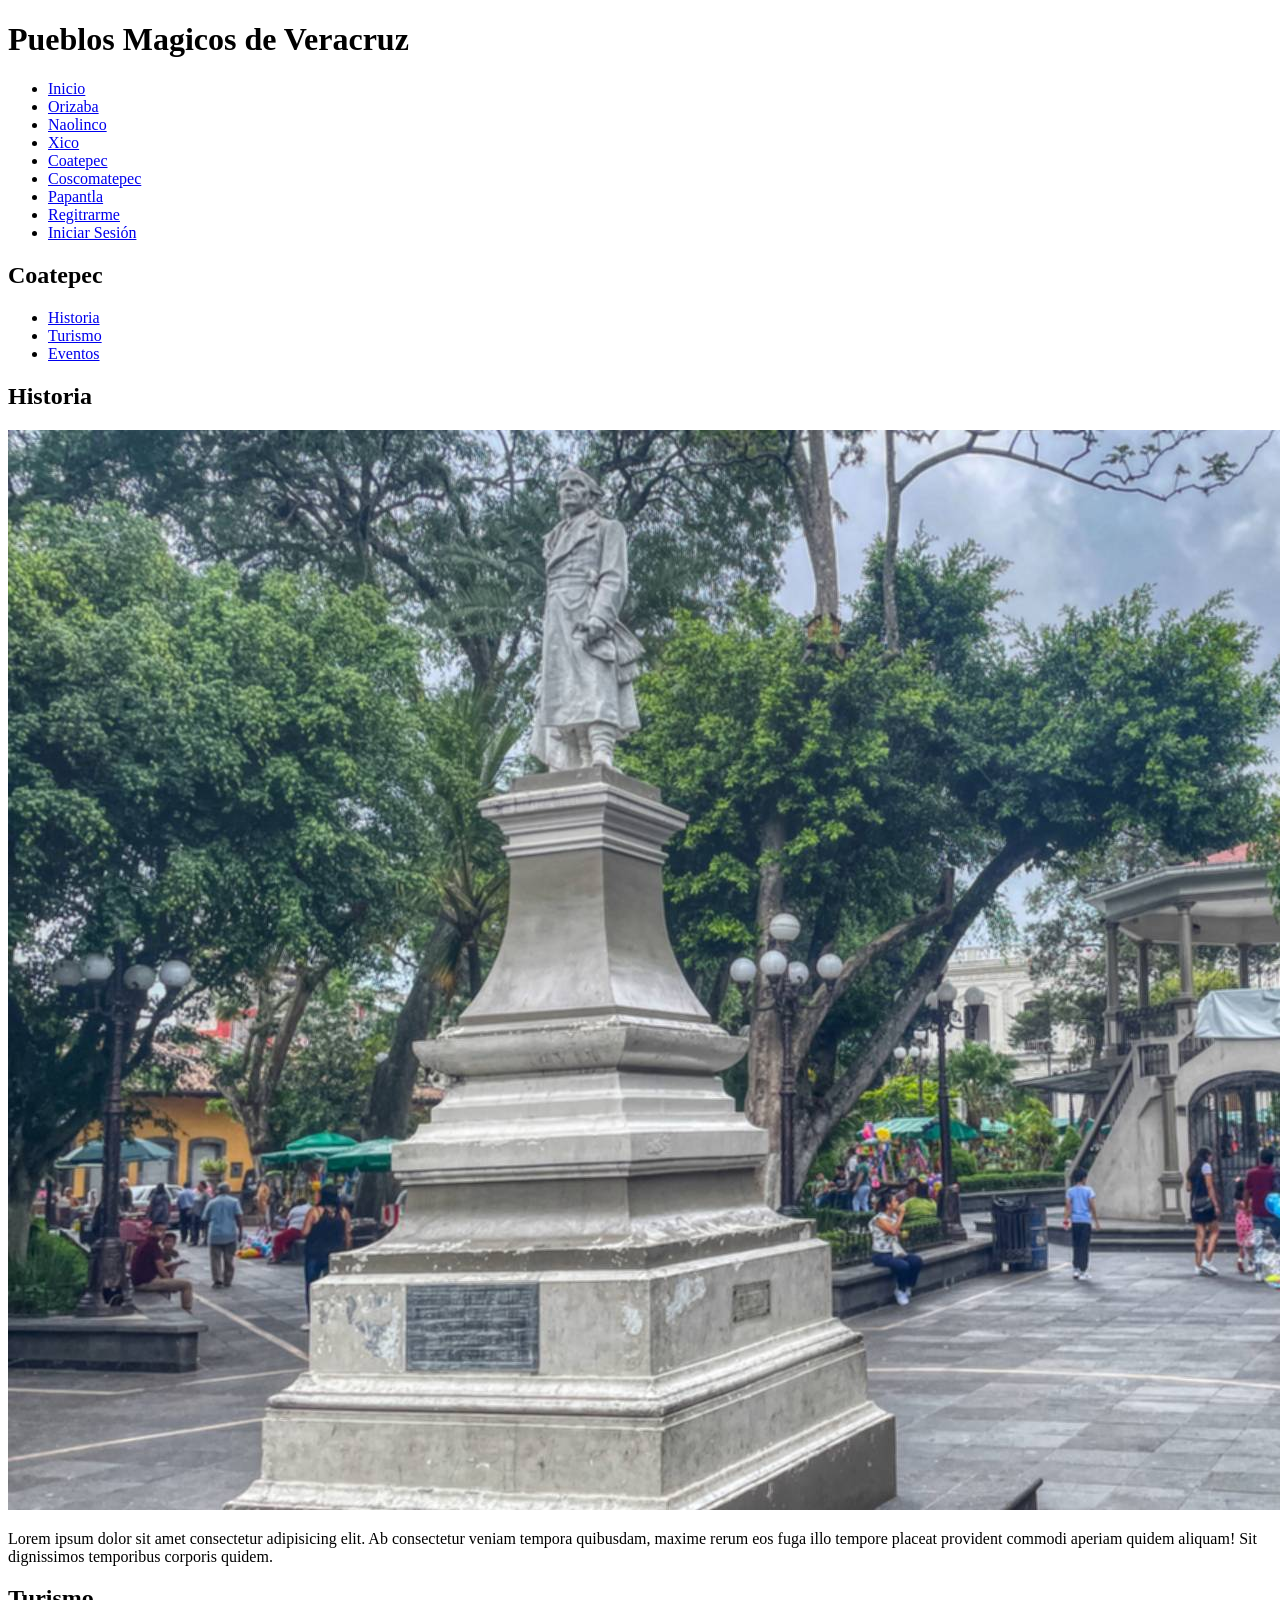
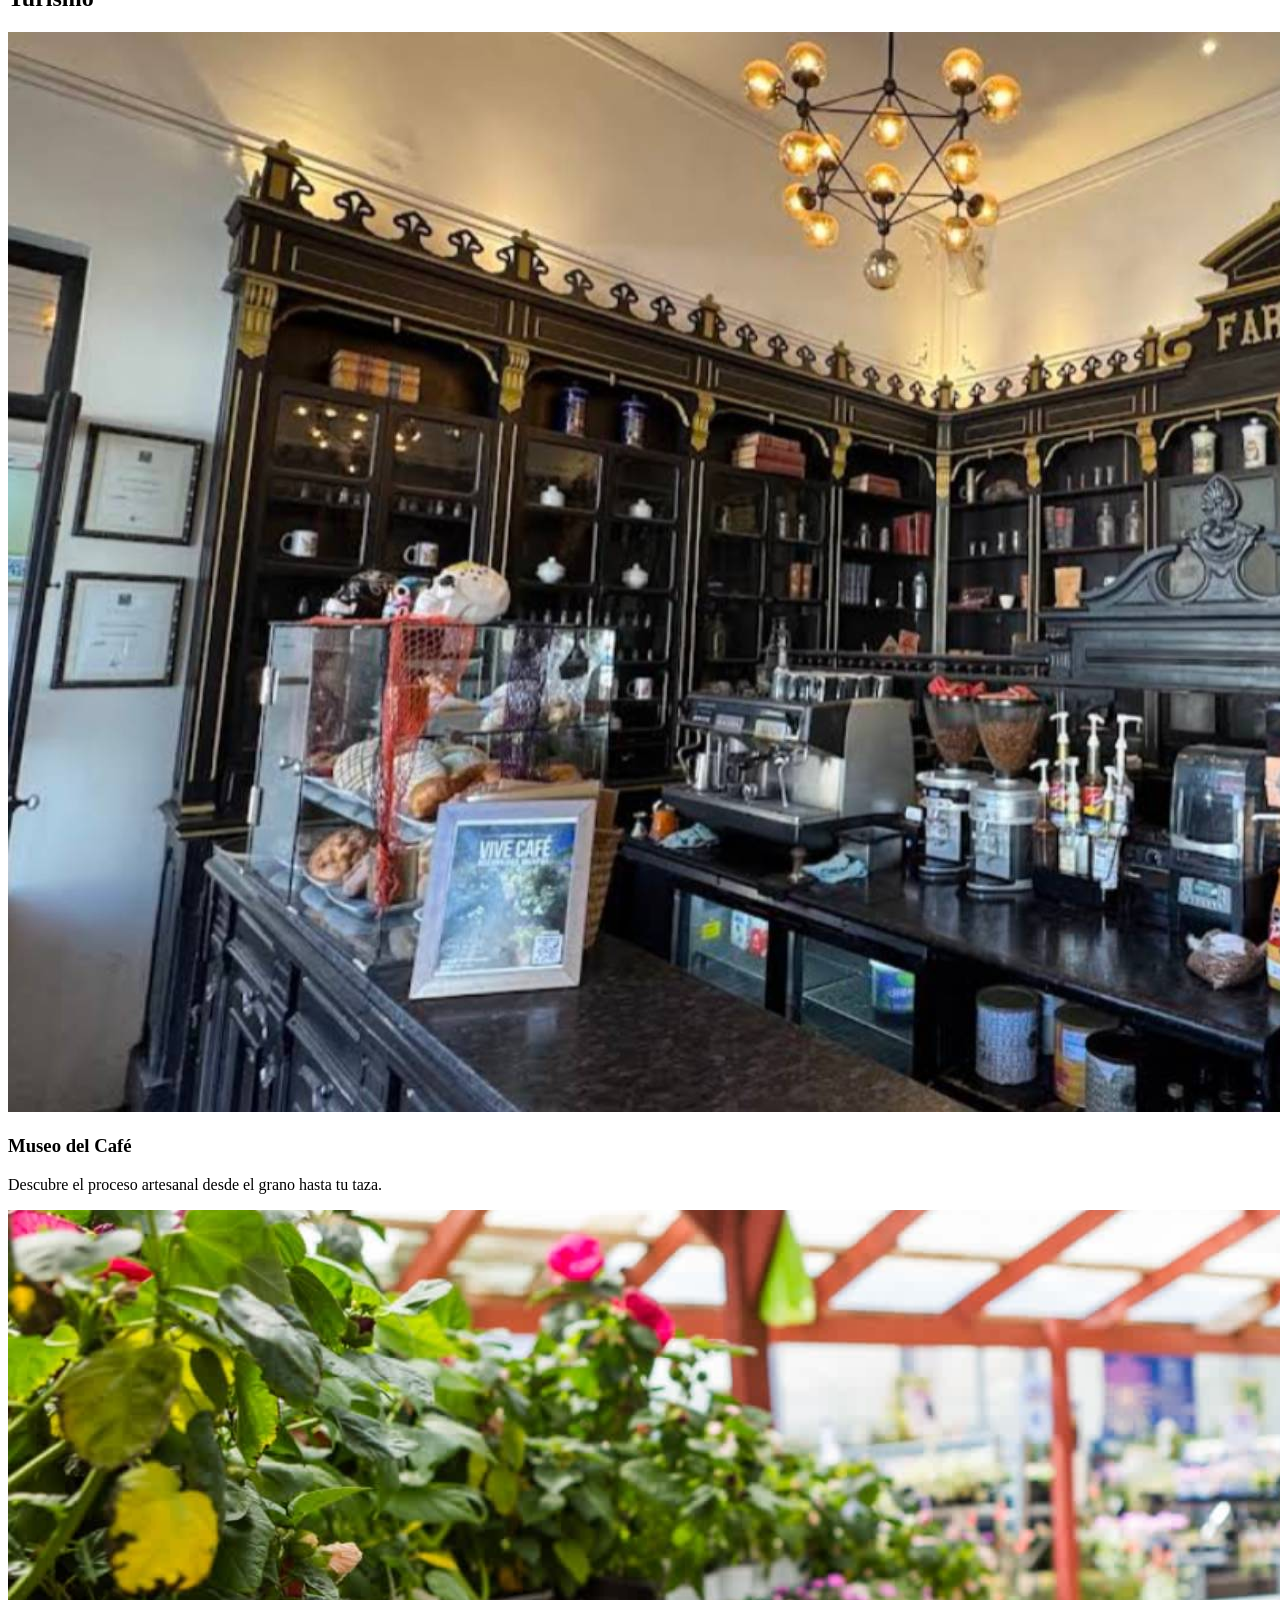
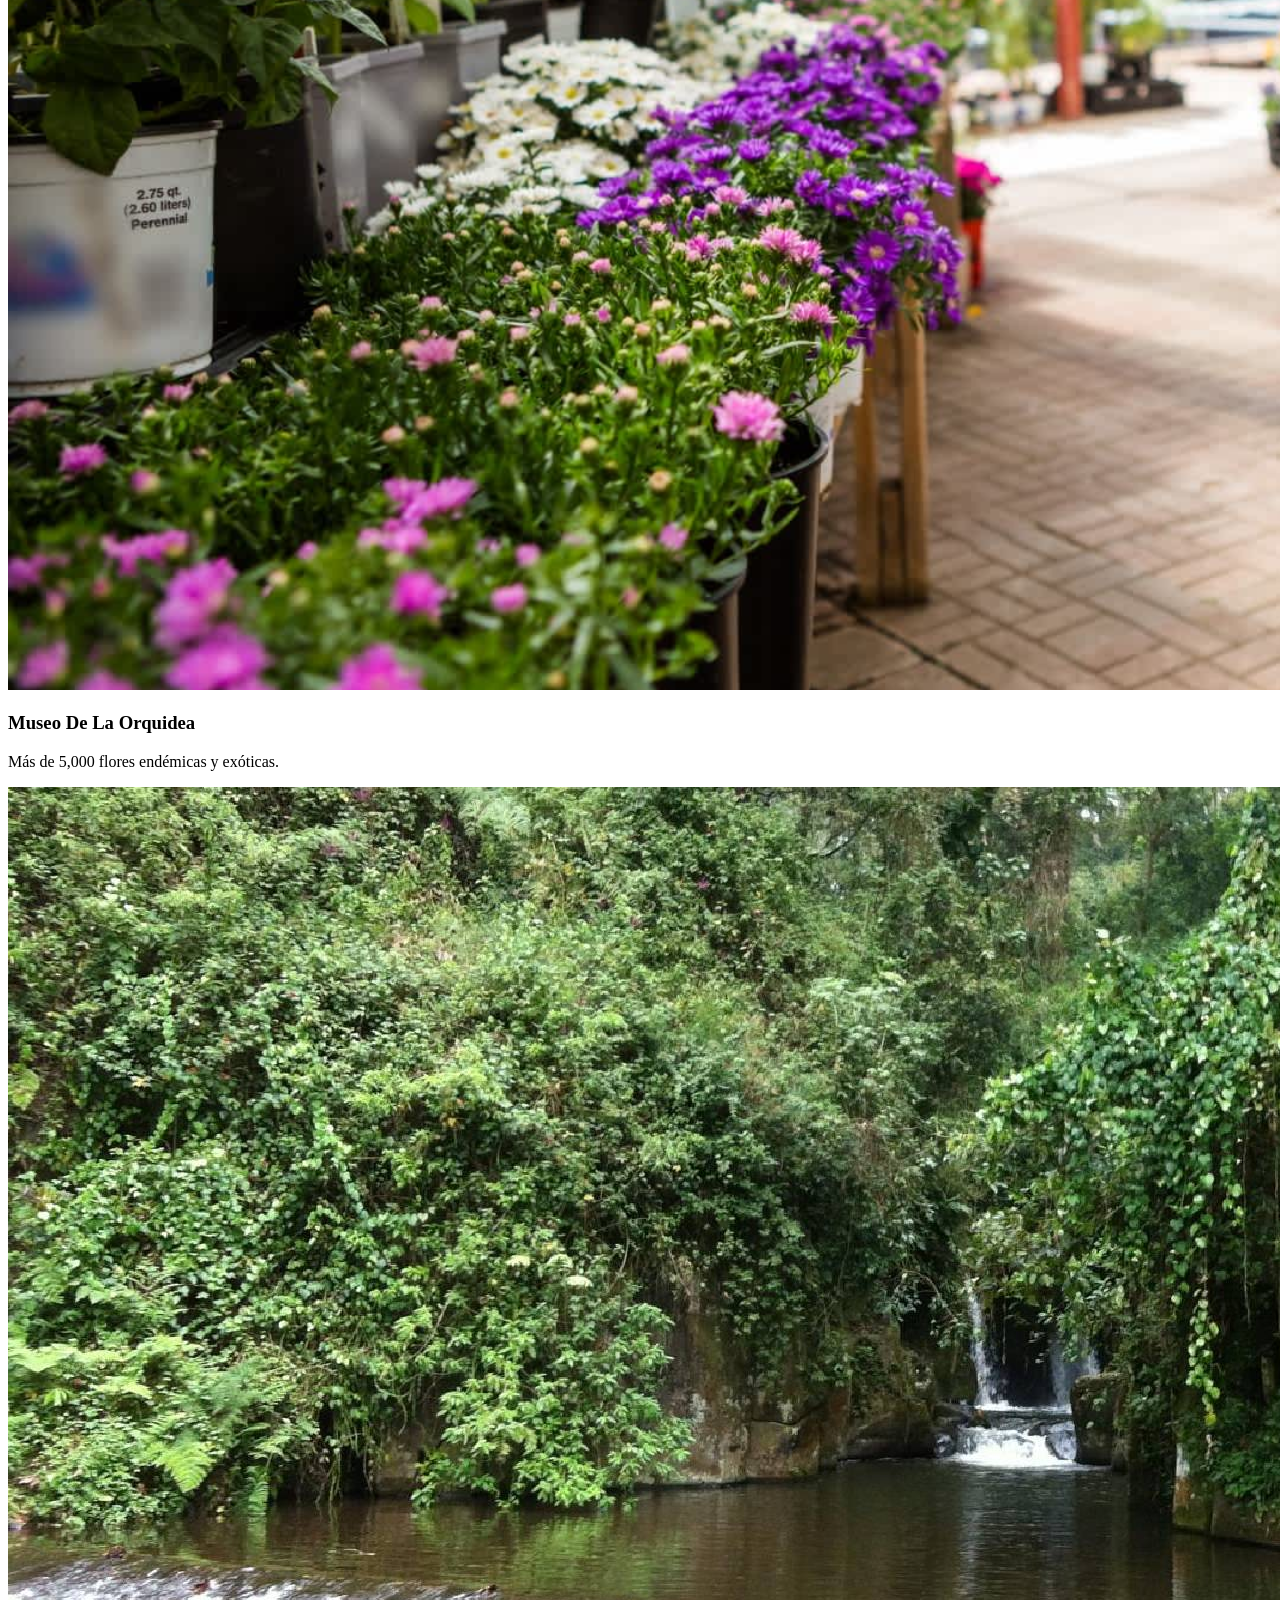
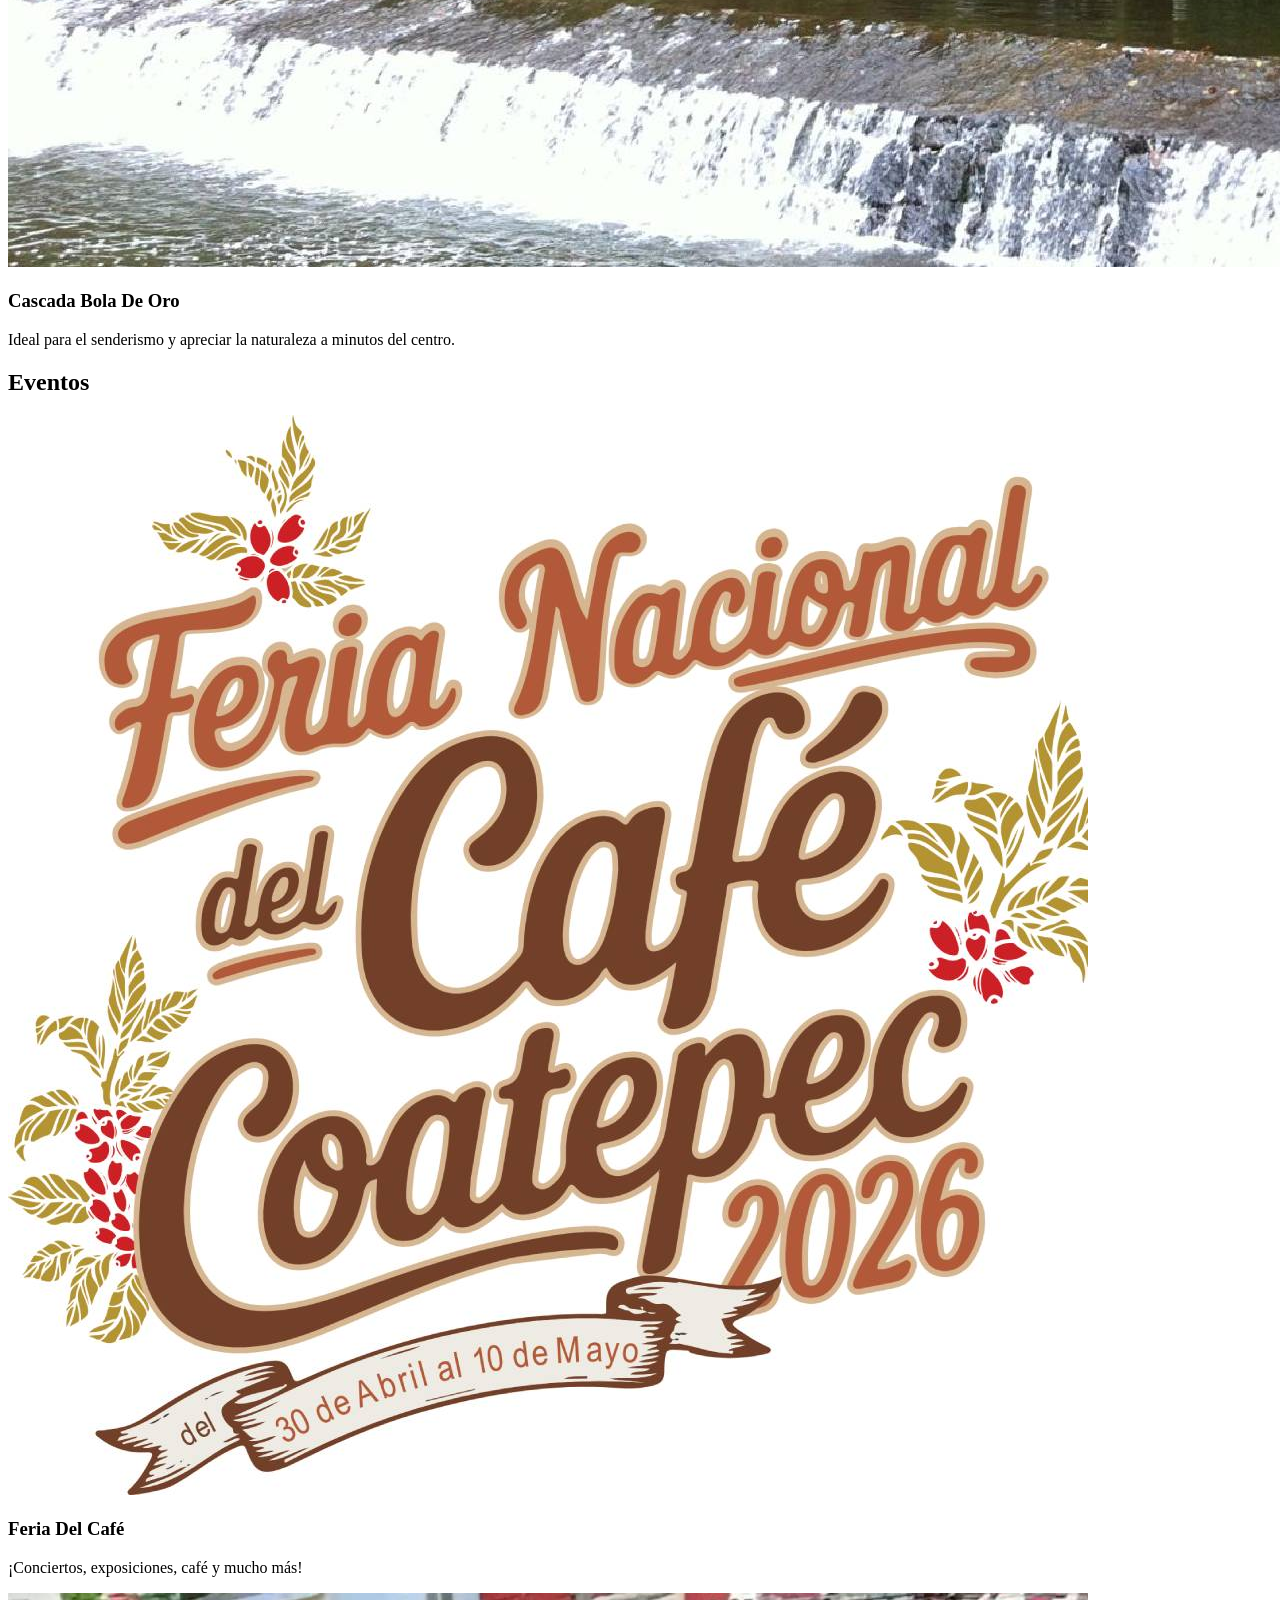
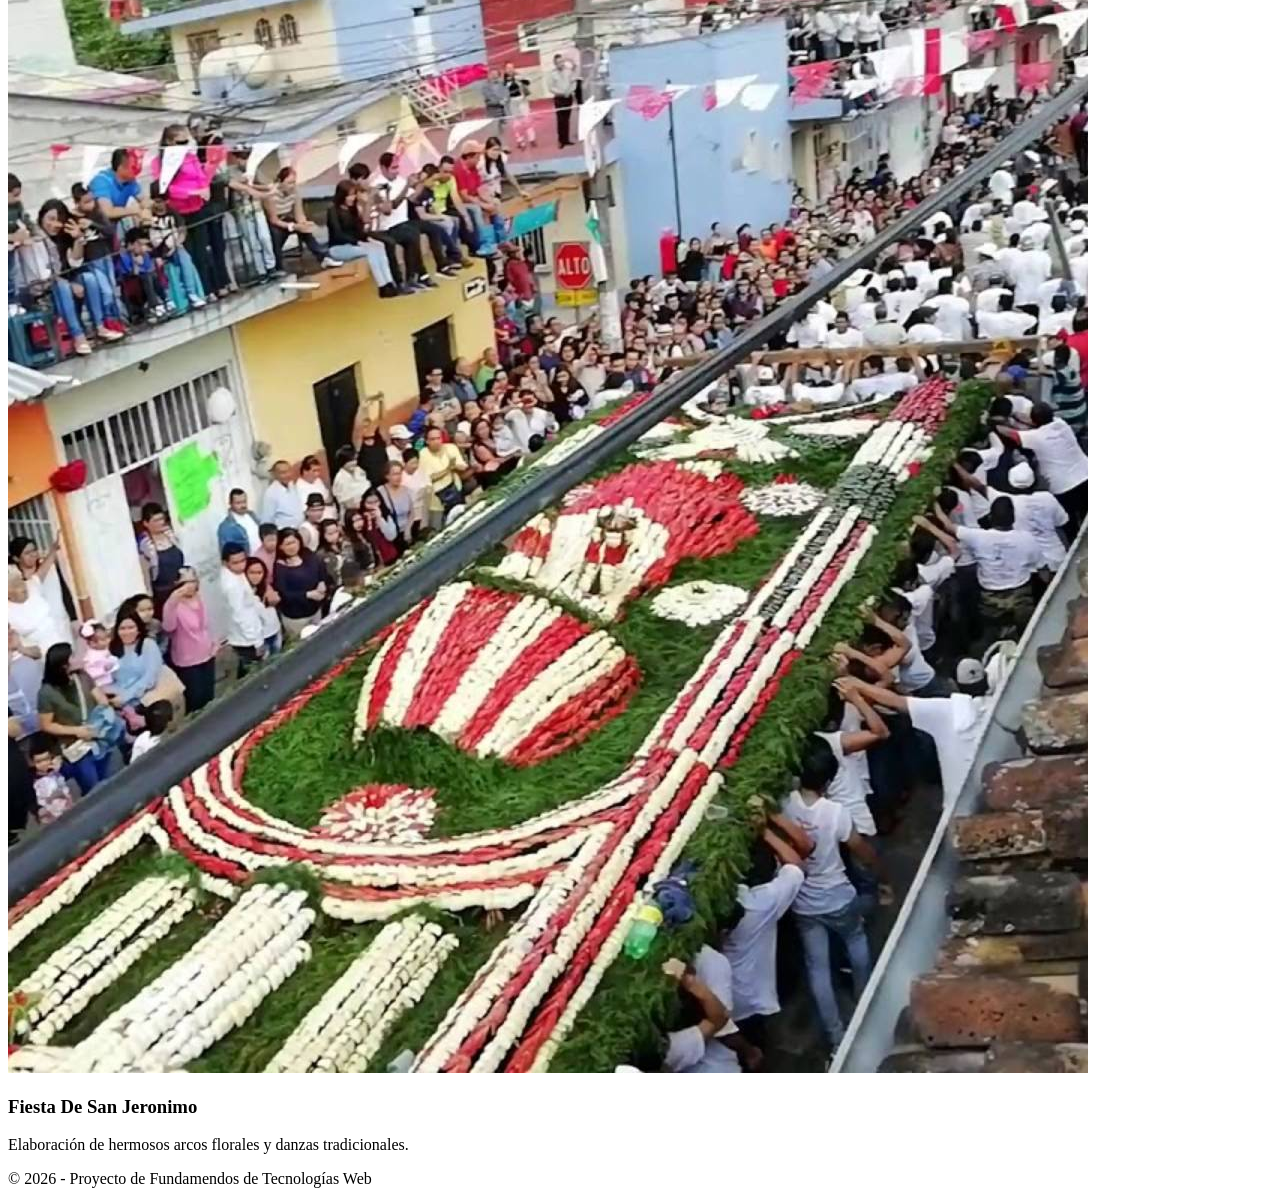
==== Coatepec.html @ 1b91922a "Se agrego una página login para que los usuarios regitrados puedan iniciar sesión, se agrego un hipe" ====
<!DOCTYPE html>
<html lang="es">

        <head>
            <meta charset="UTF-8">
            <meta name="viewport" content="width=device-width", initial-scale="1.0">
            <title>Coatepec - Pueblos Magicos de Veracruz</title>
        </head>

        <body>
            <header>
                <h1>Pueblos Magicos de Veracruz</h1>
            </header>

            <nav aria-label="Menú Principal">
                <ul>
                    <li><a href="index.html">Inicio</a></li>
                    <li><a href="Orizaba.html">Orizaba</a></li>
                    <li><a href="Naolinco.html">Naolinco</a></li>
                    <li><a href="Xico.html">Xico</a></li>
                    <li><a href="Coatepec.html">Coatepec</a></li>
                    <li><a href="Coscomatepec.html">Coscomatepec</a></li>
                    <li><a href="Papantla.html">Papantla</a></li>
                    <li><a href="registro.html">Regitrarme</a></li>
                    <li><a href="login.html">Iniciar Sesión</a></li>
                </ul>
            </nav>

            <main>
                <section id="hero-pueblo">
                    <h2>Coatepec</h2>
                </section>

                <nav aria-label="Navegacion interna del pueblo">
                    <ul>
                        <li><a href="#historia">Historia</a></li>
                        <li><a href="#turismo">Turismo</a></li>
                        <li><a href="#eventos">Eventos</a></li>
                    </ul>
                </nav>

                <section id="historia">
                    <h2>Historia</h2>
                    <div>
                        <img src="img/Coatepec/Historia-Coatepec.jpg" alt="Monumento Coatepec">
                        <p>Lorem ipsum dolor sit amet consectetur adipisicing elit. Ab consectetur veniam tempora quibusdam, maxime rerum eos fuga illo tempore placeat provident commodi aperiam quidem aliquam! Sit dignissimos temporibus corporis quidem.</p>
                    </div>
                </section>

                <section id="turismo">
                    <h2>Turismo</h2>

                    <div class="contenedor-gird">

                        <article class="tarjeta-interactiva">
                            <img src="img/Coatepec/Turismo-MuseoDelCafe-Coatepec.jpg" alt="Museo Del Cafe, Coatepec">
                            <div class="texto-oculto">
                                <h3>Museo del Café</h3>
                                <p>Descubre el proceso artesanal desde el grano hasta tu taza.</p>
                            </div>
                        </article>

                        <article class="tarjeta-interactiva">
                            <img src="img/Coatepec/Turismo-Vivero-Coatepec.png" alt="Invernadero De Orquideas, Coatepec">
                            <div class="texto-oculto">
                                <h3>Museo De La Orquidea</h3>
                                <p>Más de 5,000 flores endémicas y exóticas.</p>
                            </div>
                        </article>

                        <article class="tarjeta-interactiva">
                            <img src="img/Coatepec/Turismo-Cascada-Coatepec.jpg" alt="Cascada Bola De Oro, Coatepec">
                            <div class="texto-oculto">
                                <h3>Cascada Bola De Oro</h3>
                                <p>Ideal para el senderismo y apreciar la naturaleza a minutos del centro.</p>
                            </div>
                        </article>

                    </div>
                </section>

                <section id="eventos">
                    <h2>Eventos</h2>
                    <div class="contenedor-gird">

                        <article class="tarjeta-interactiva">
                            <img src="img/Coatepec/Eventos-FeriaDelCafe-Ecatepec.jpg" alt="Logo De La Feria del Café 2026">
                            <div class="texto-oculto">
                                <h3>Feria Del Café</h3>
                                <p>¡Conciertos, exposiciones, café y mucho más!</p>
                            </div>
                        </article>

                        <article class="tarjeta-interactiva">
                            <img src="img/Coatepec/Eventos-SanJeronimo-Coatepec.jpg" alt="Arcos Florales En La Iglesia De San Jeronimo">
                            <div class="texto-oculto">
                                <h3>Fiesta De San Jeronimo</h3>
                                <p>Elaboración de hermosos arcos florales y danzas tradicionales.</p>
                            </div>
                        </article>

                    </div>
                </section>
                
            </main>

            <footer>
                <p>&copy; 2026 - Proyecto de Fundamendos de Tecnologías Web</p>
            </footer>
        </body>
</html>
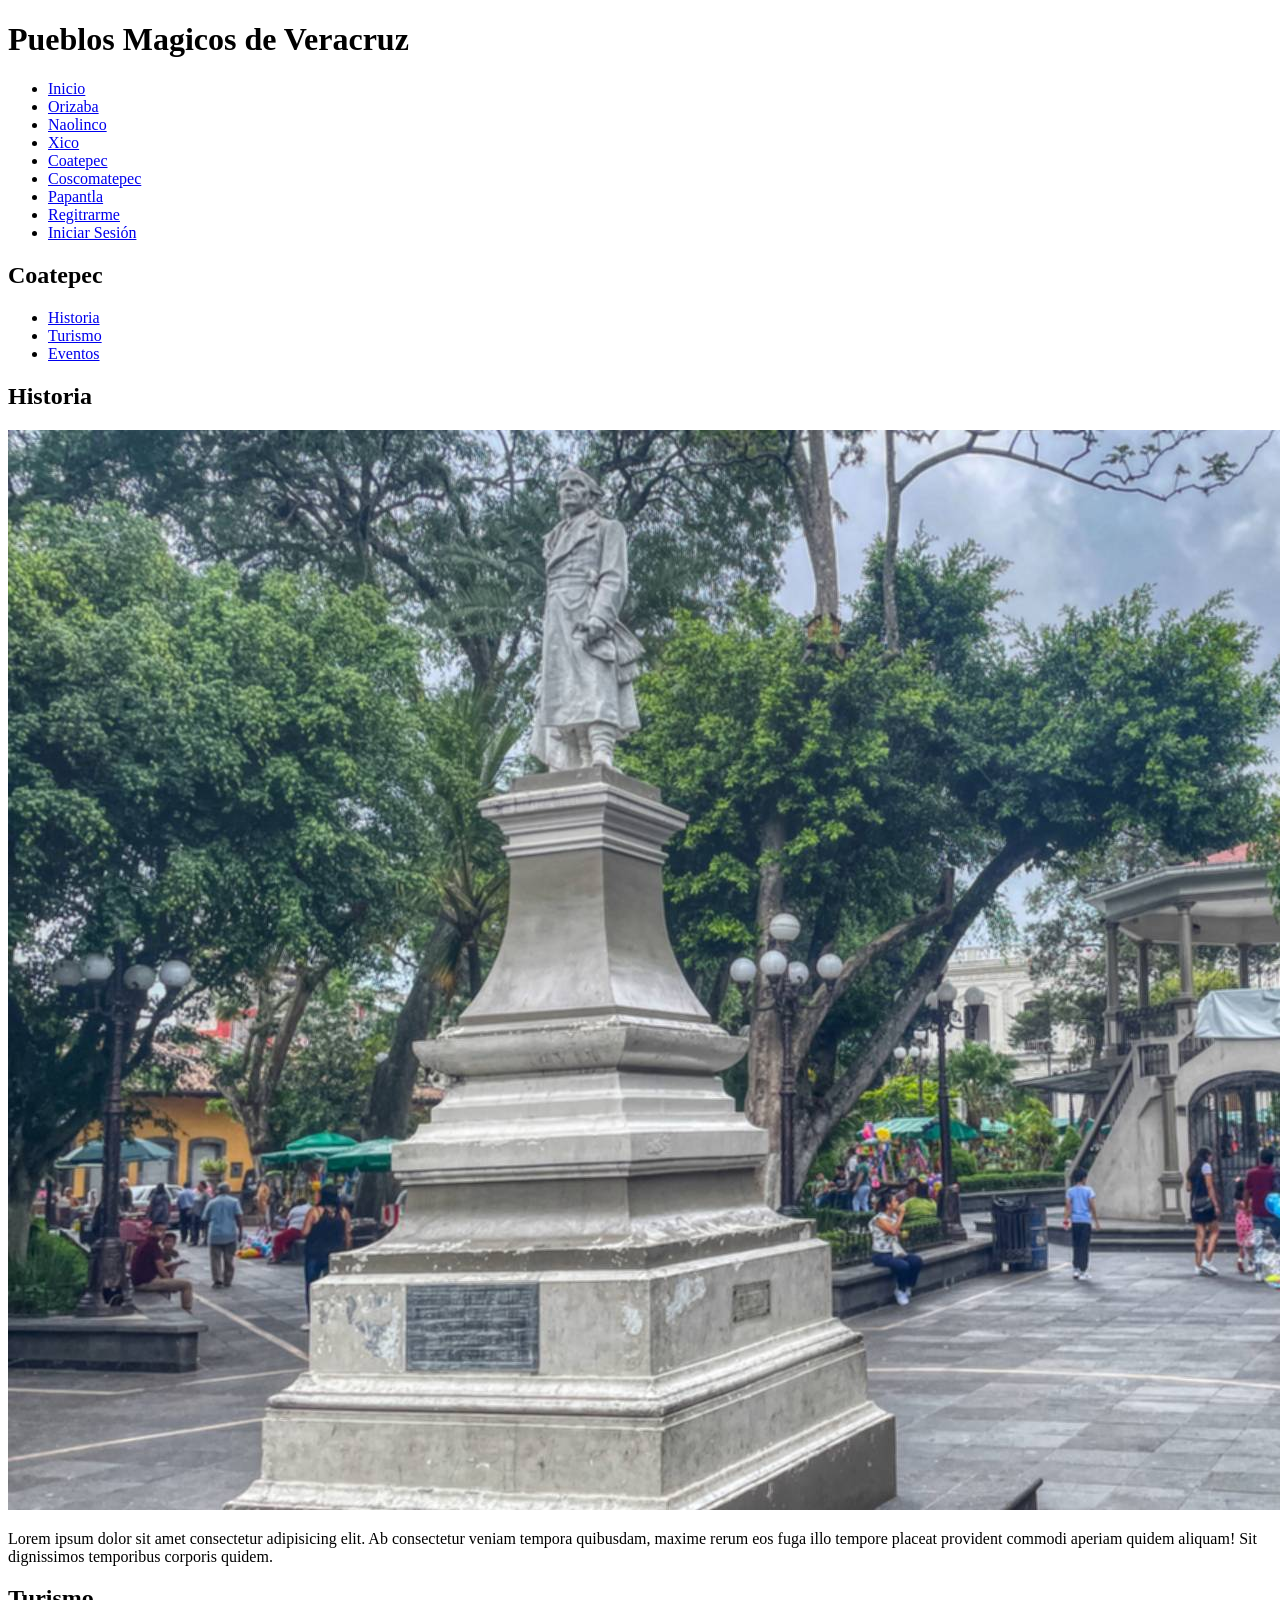
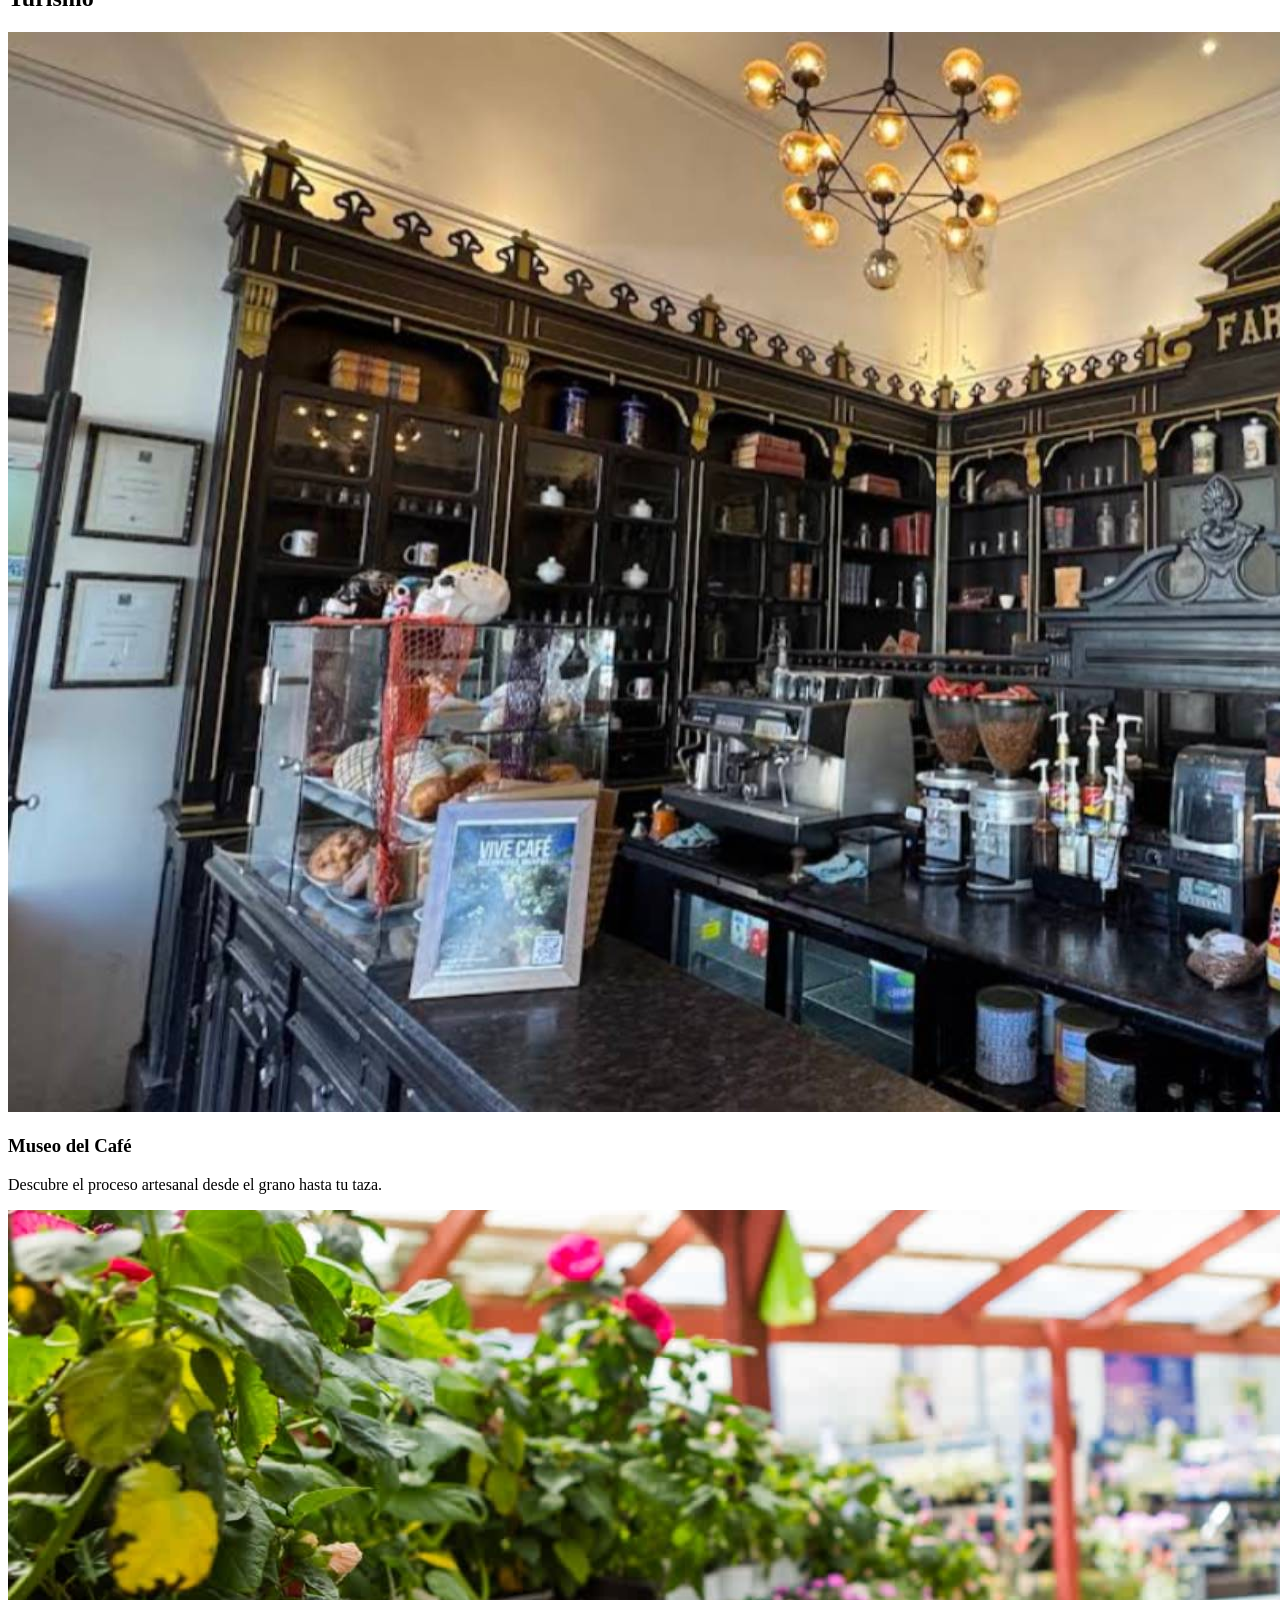
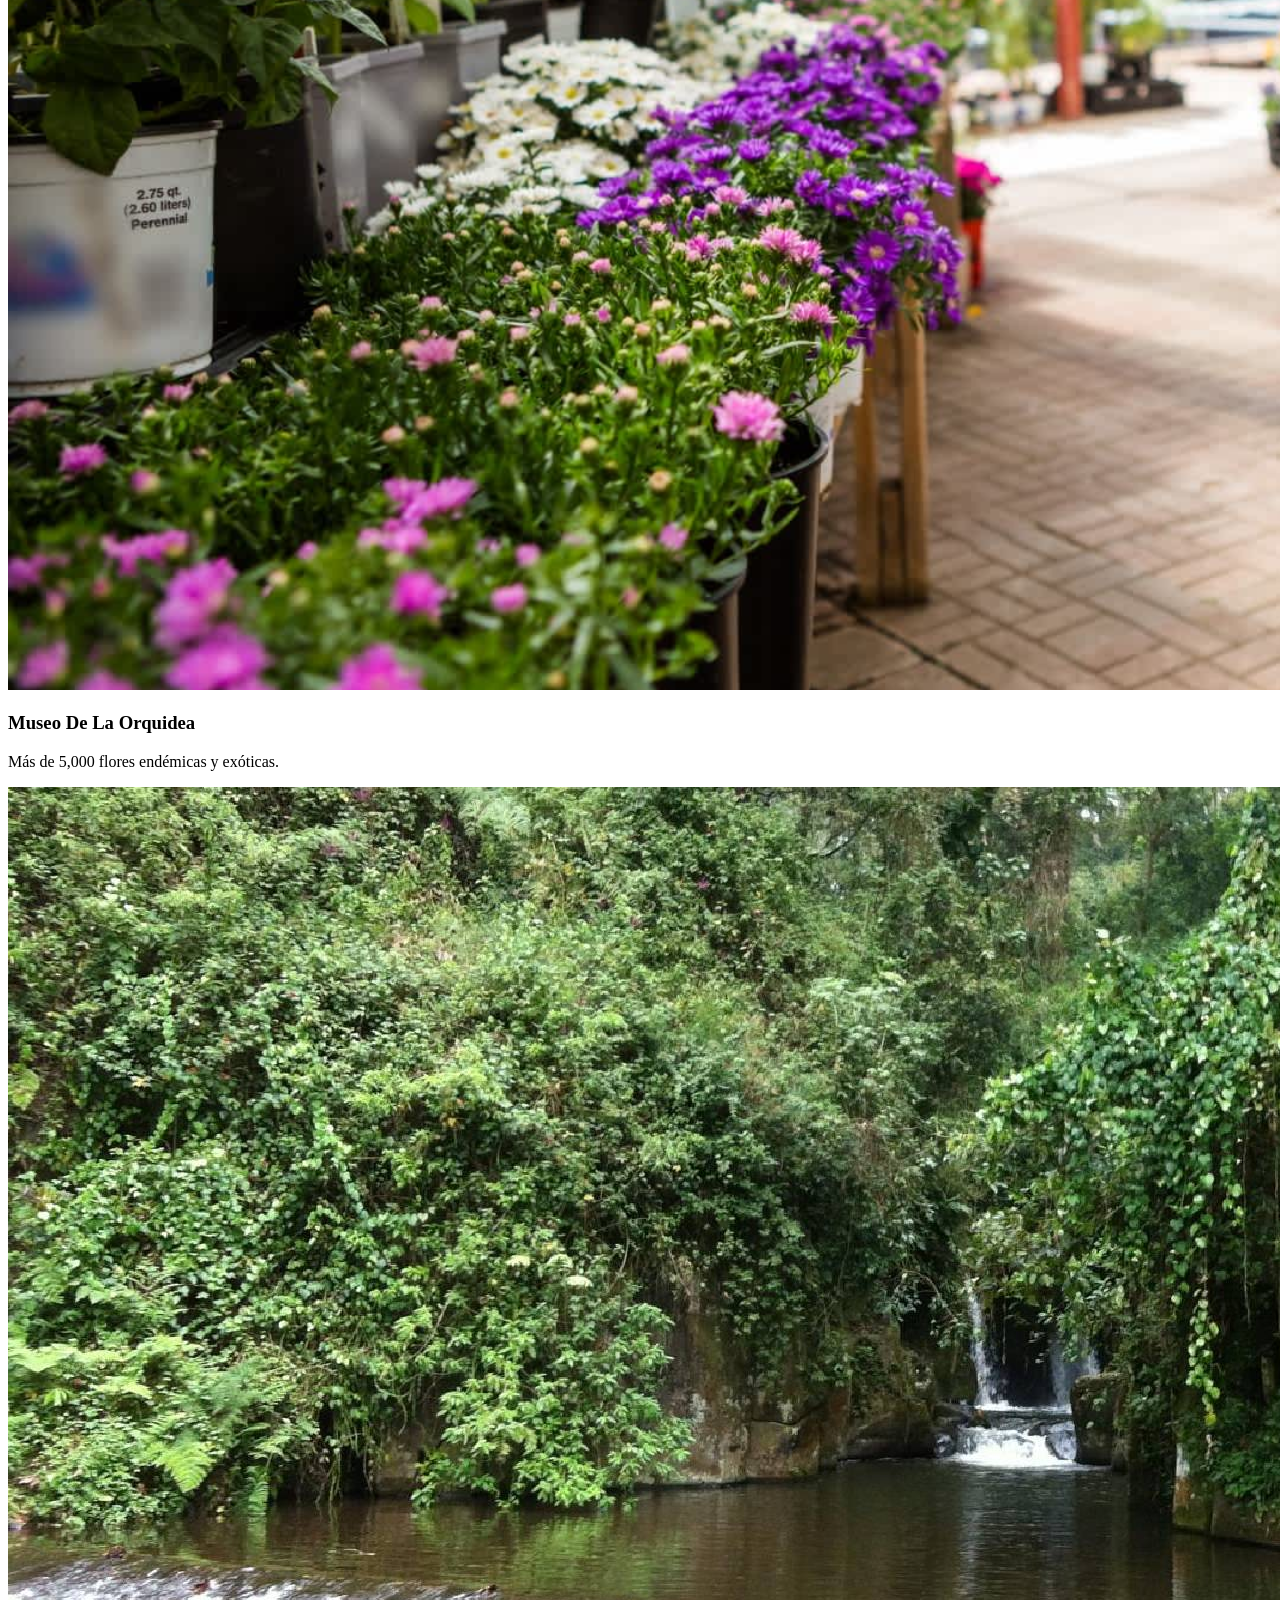
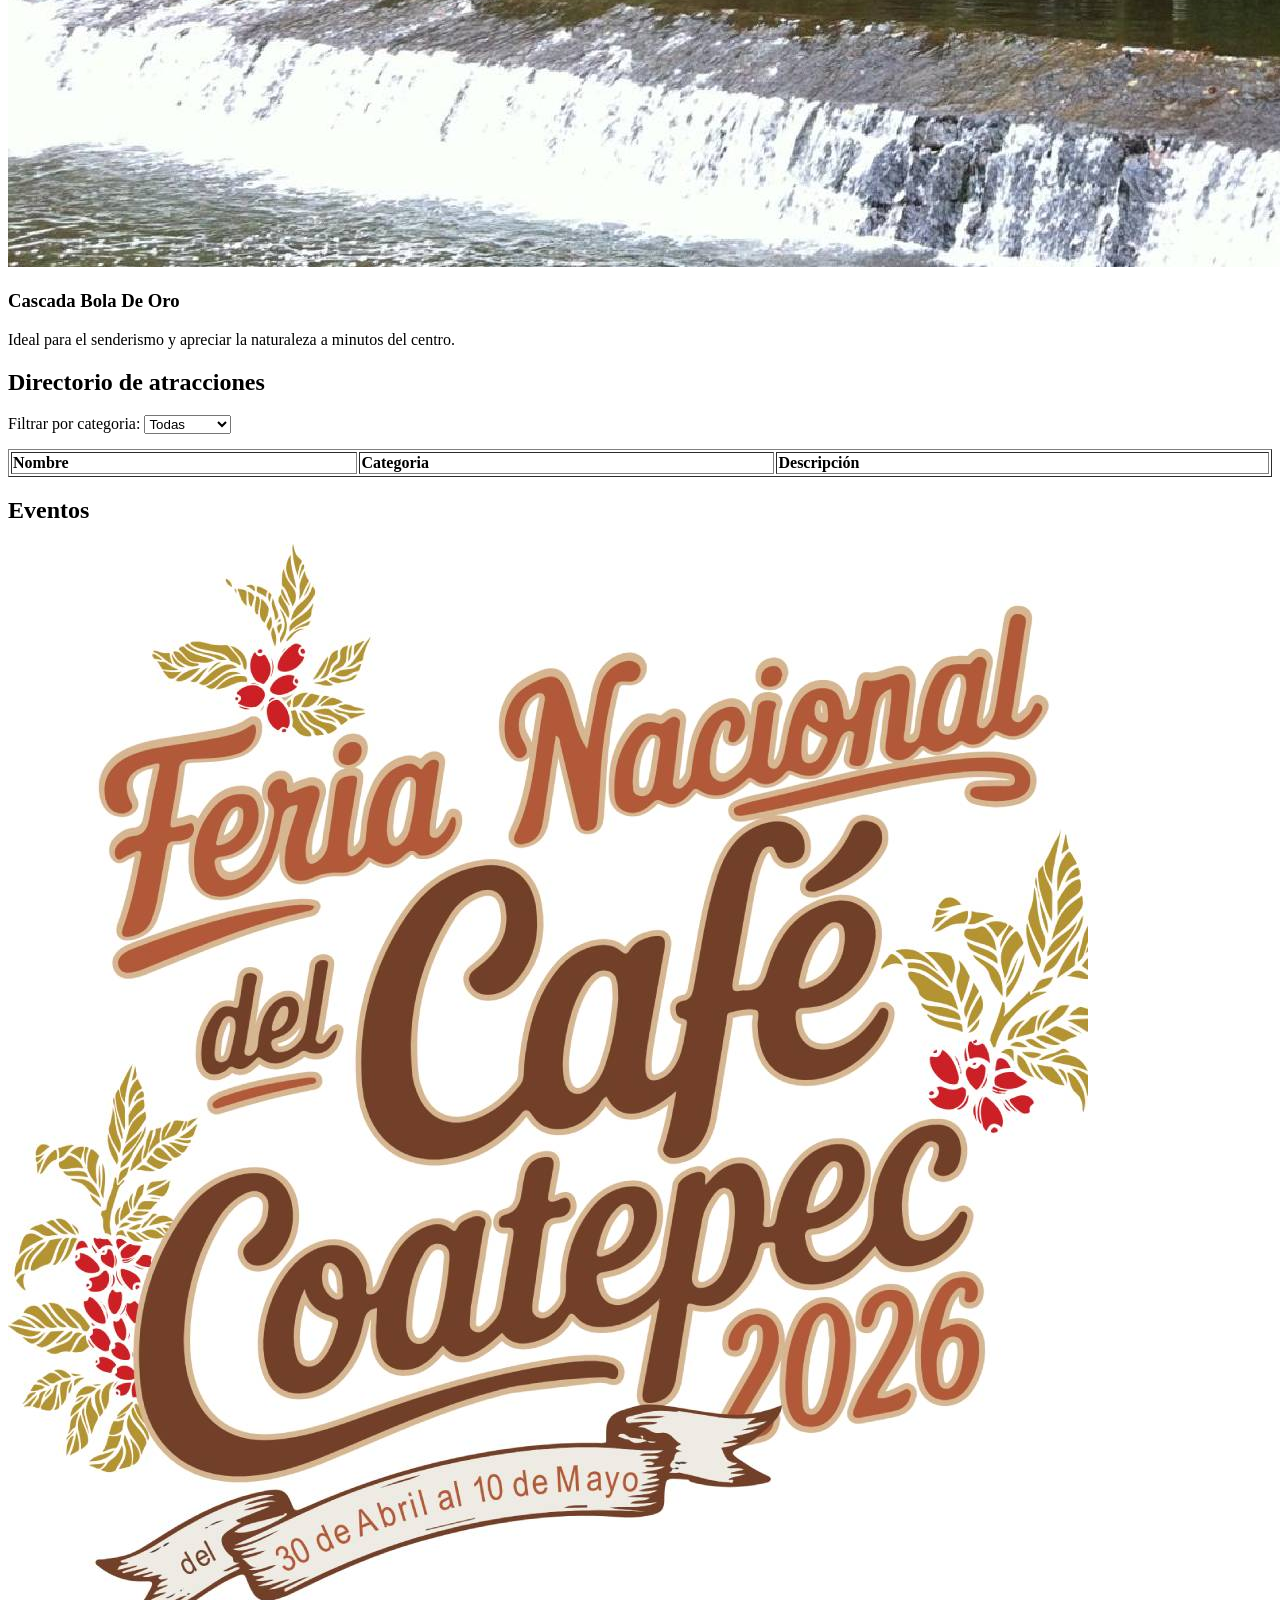
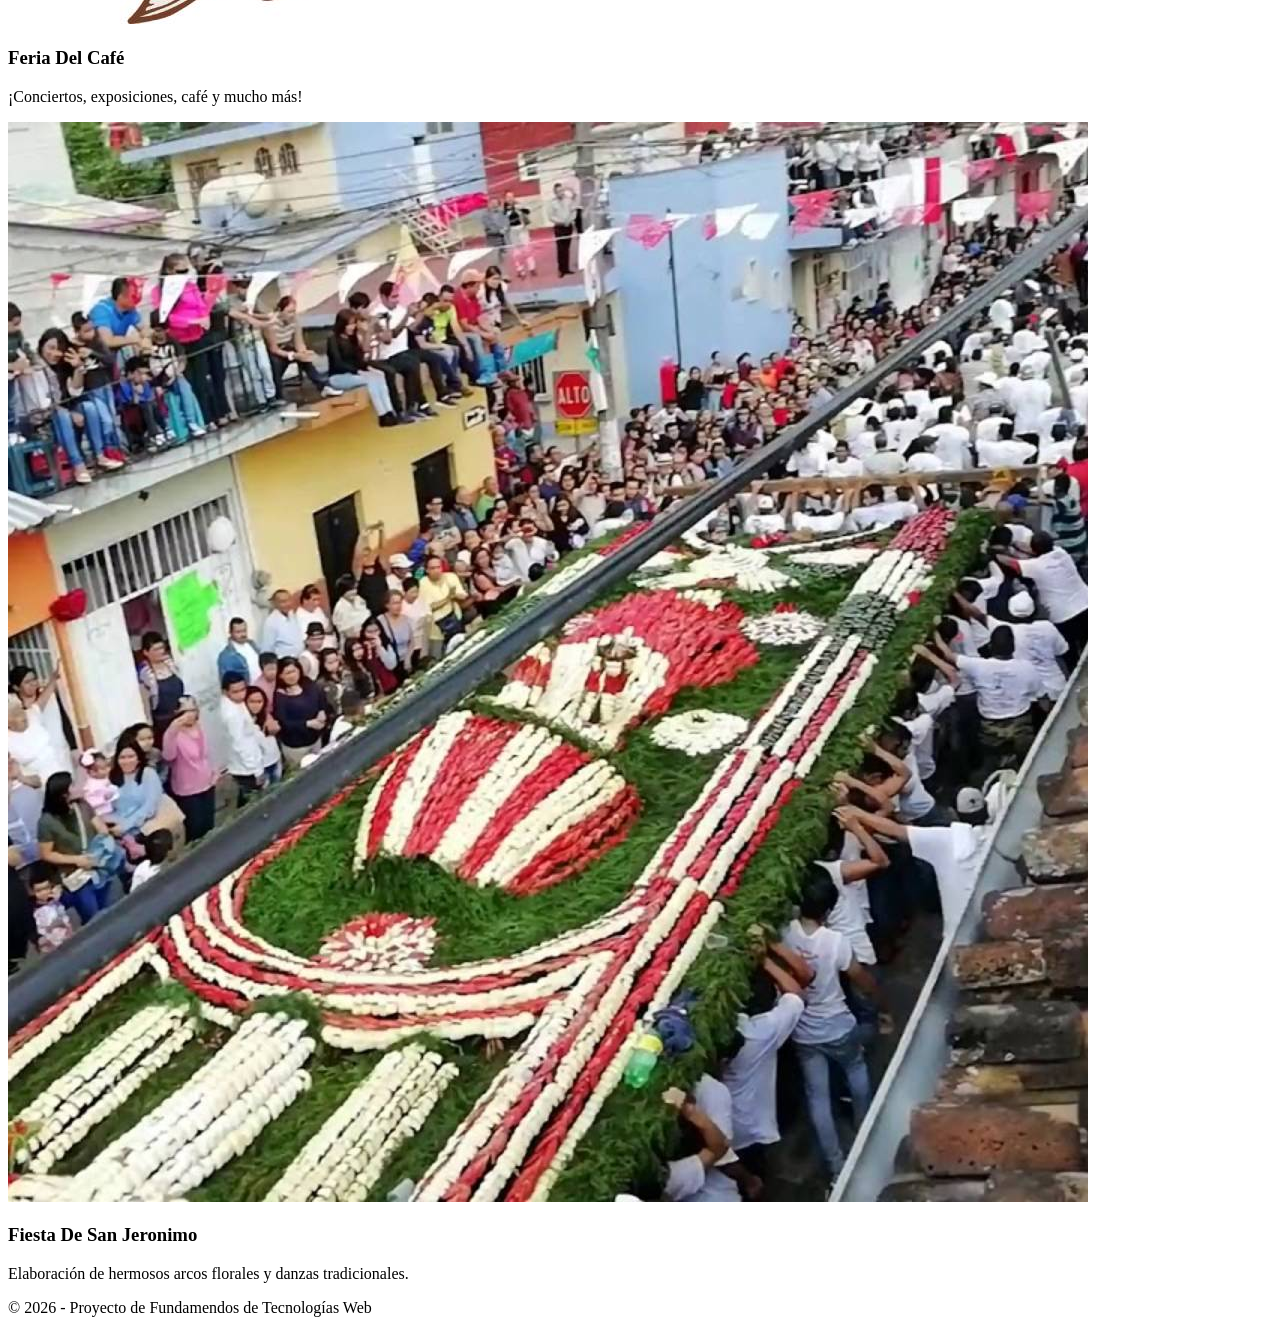
==== commit c9e2627f: "se agregó un directorio y un js para el filtrado de los pueblos" ====
--- a/Coatepec.html
+++ b/Coatepec.html
@@ -79,6 +79,31 @@
                     </div>
                 </section>
 
+                <section id="directorio">
+                    <h2>Directorio de atracciones</h2>
+
+                    <div style="margin-bottom: 15px;">
+                        <label for="filtro-categoria">Filtrar por categoria:</label>
+                        <select id="filtro-categoria">
+                            <option value="Todas">Todas</option>
+                            <option value="Cultural">Cultural</option>
+                            <option value="Naturaleza">Naturaleza</option>
+                        </select>
+                    </div>
+
+                    <table id="tabla-directorio" border="1" style="width: 100%; text-align: left;">
+                        <thead>
+                            <tr>
+                                <th>Nombre</th>
+                                <th>Categoria</th>
+                                <th>Descripción</th>
+                            </tr>
+                        </thead>
+                        <tbody>
+                        </tbody>
+                    </table>
+                </section>
+
                 <section id="eventos">
                     <h2>Eventos</h2>
                     <div class="contenedor-gird">
@@ -107,5 +132,7 @@
             <footer>
                 <p>&copy; 2026 - Proyecto de Fundamendos de Tecnologías Web</p>
             </footer>
+
+            <script src="js/app.js"></script>
         </body>
 </html>
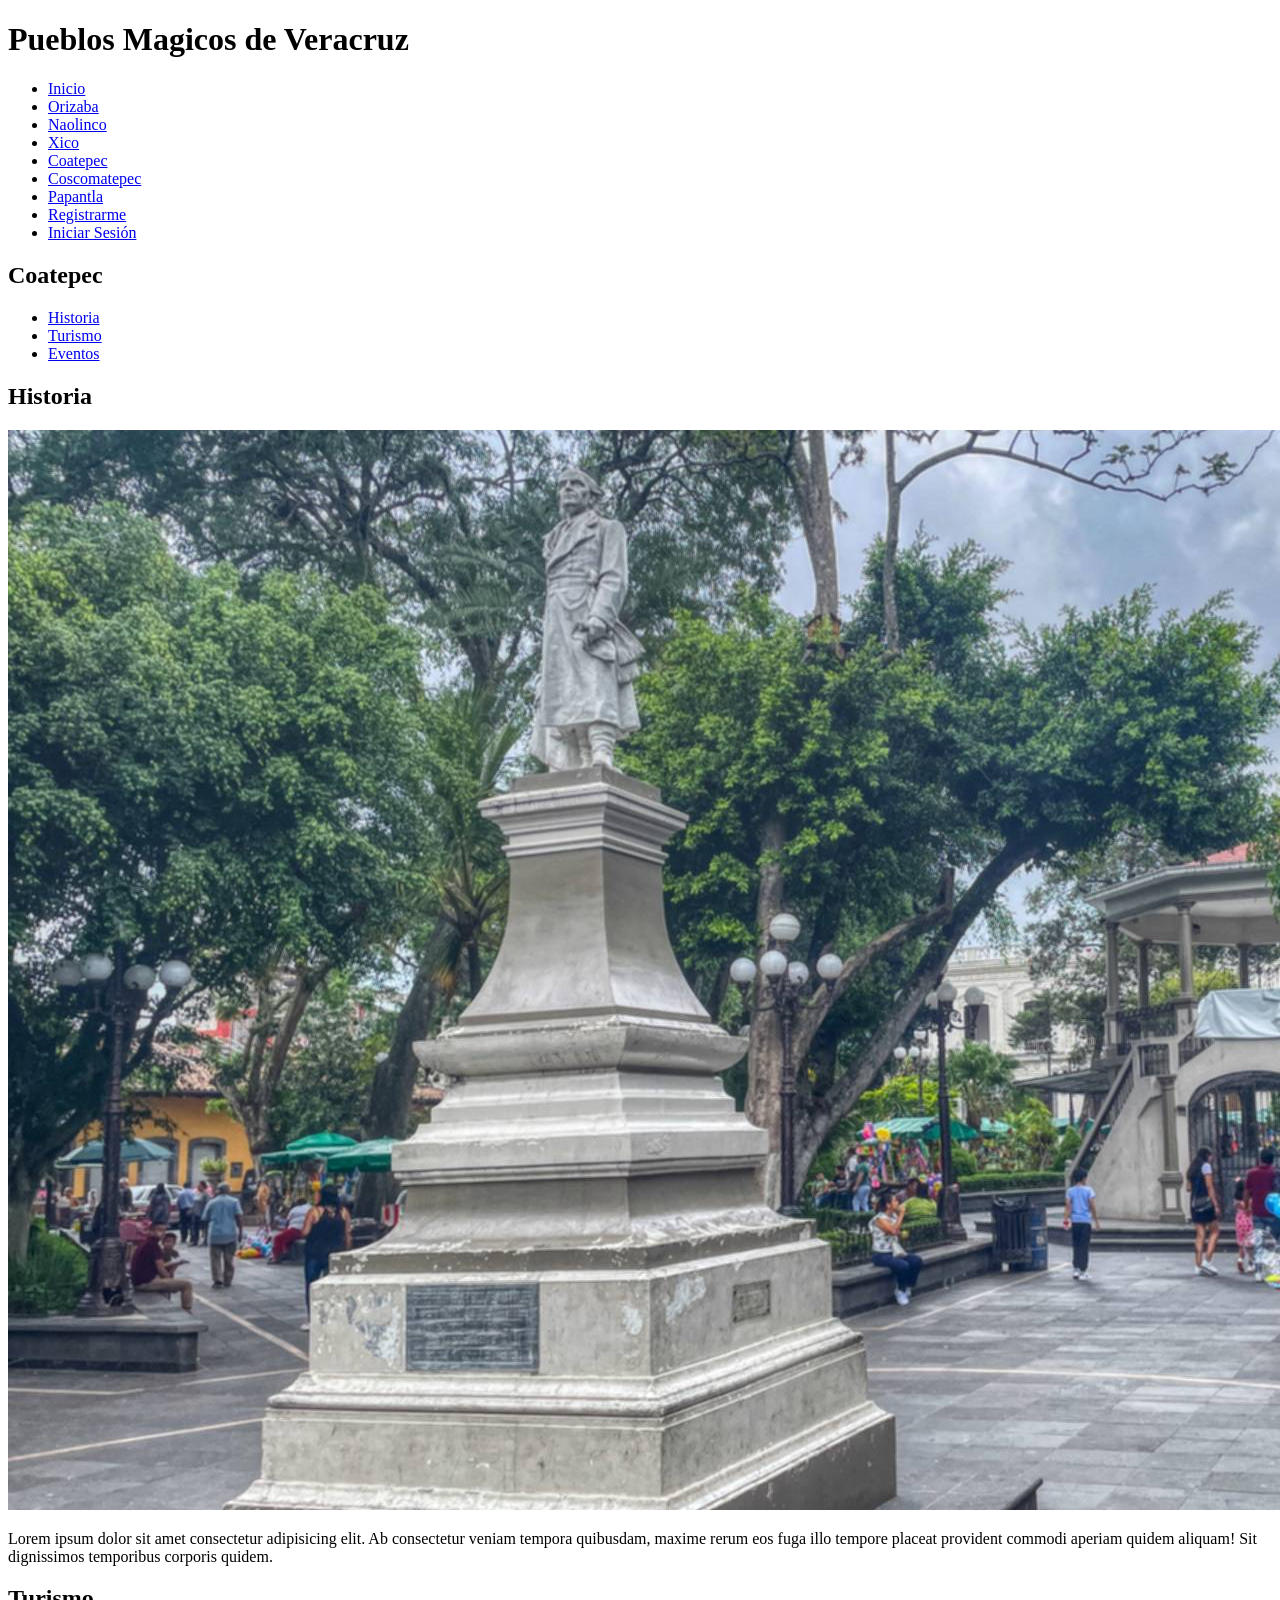
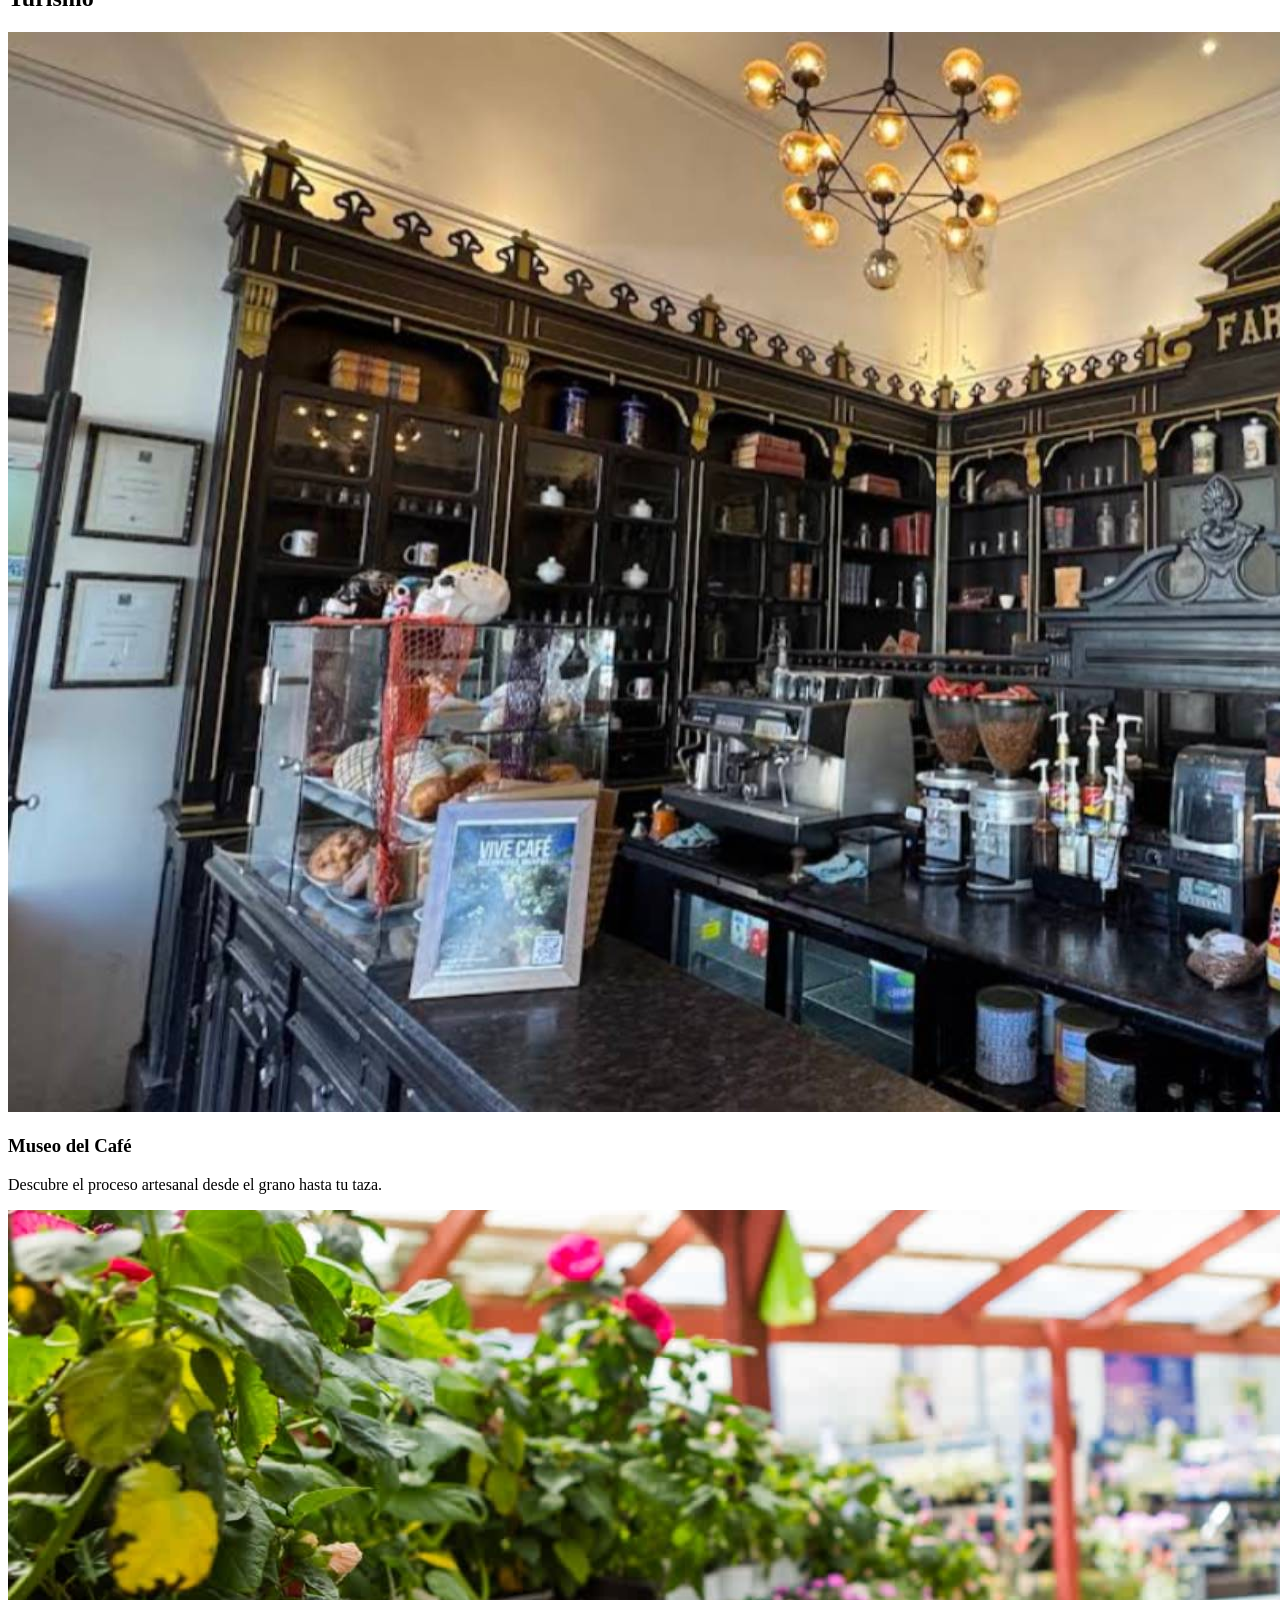
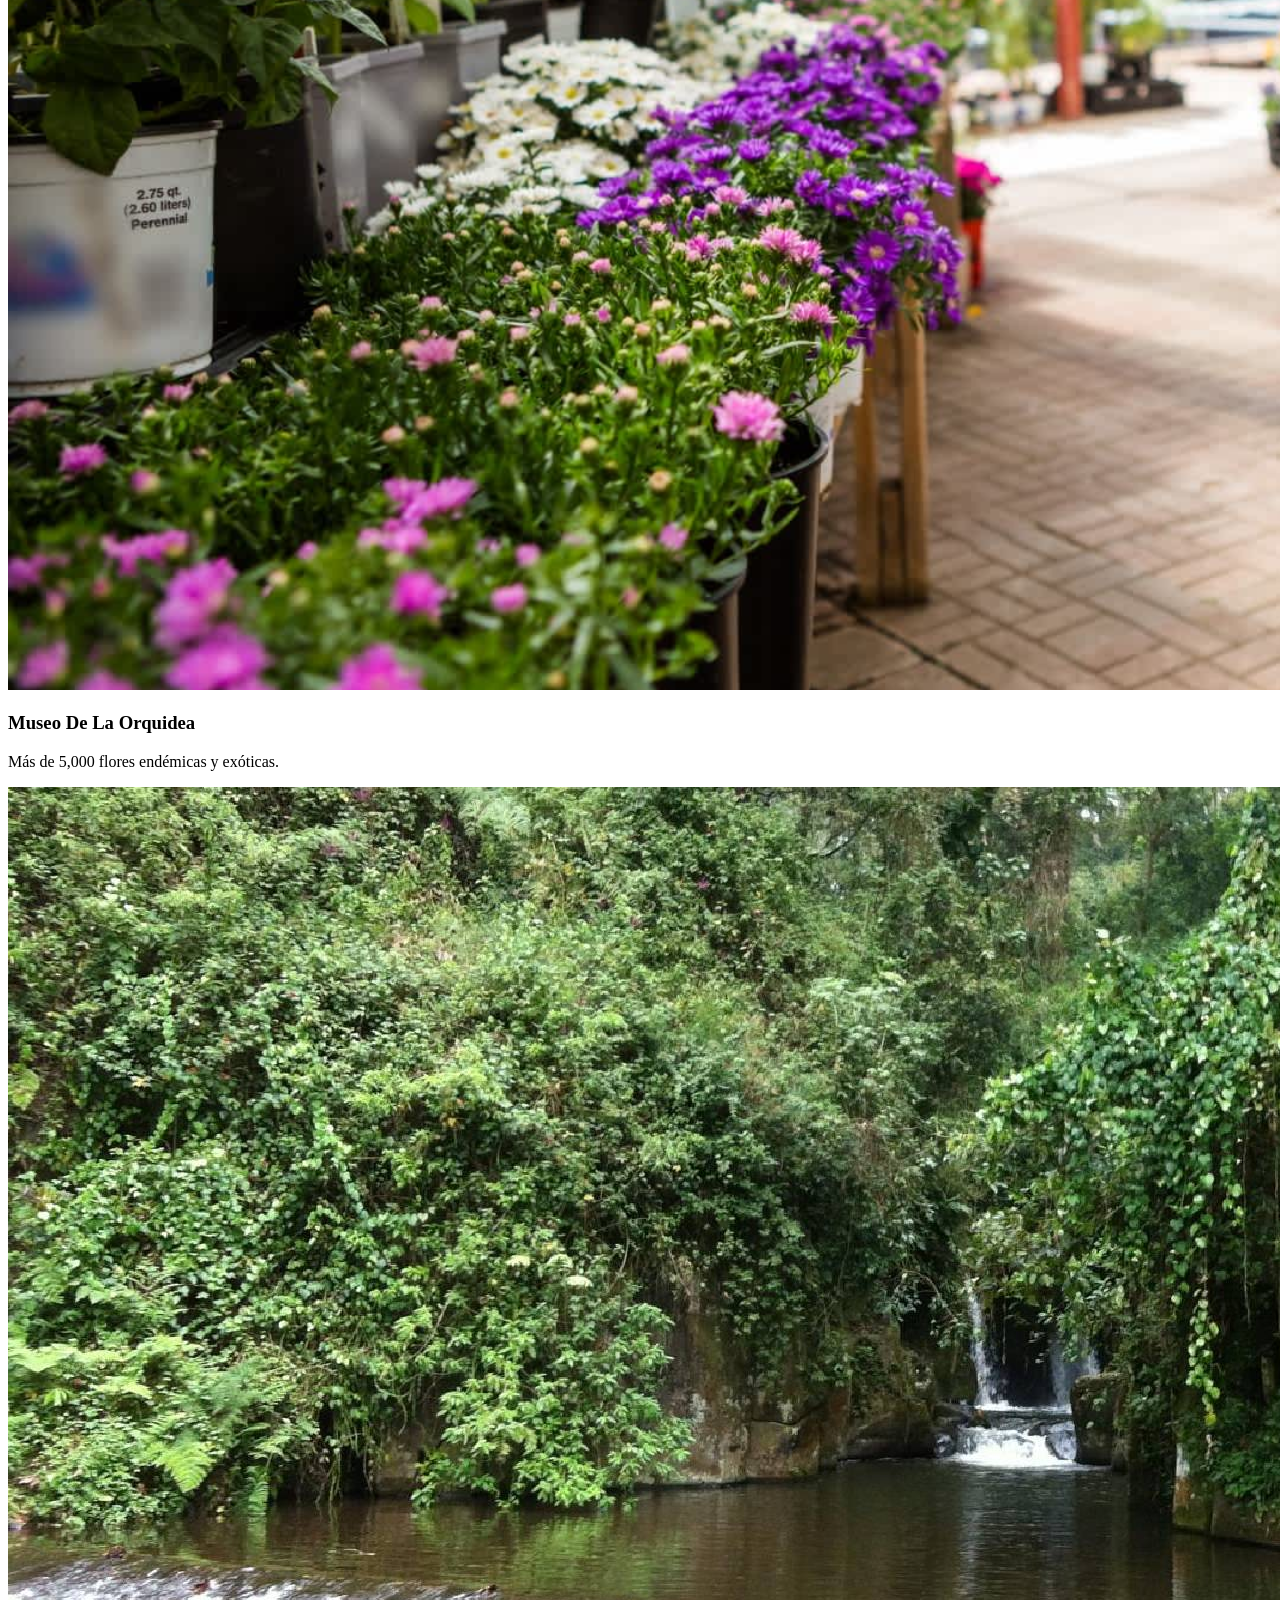
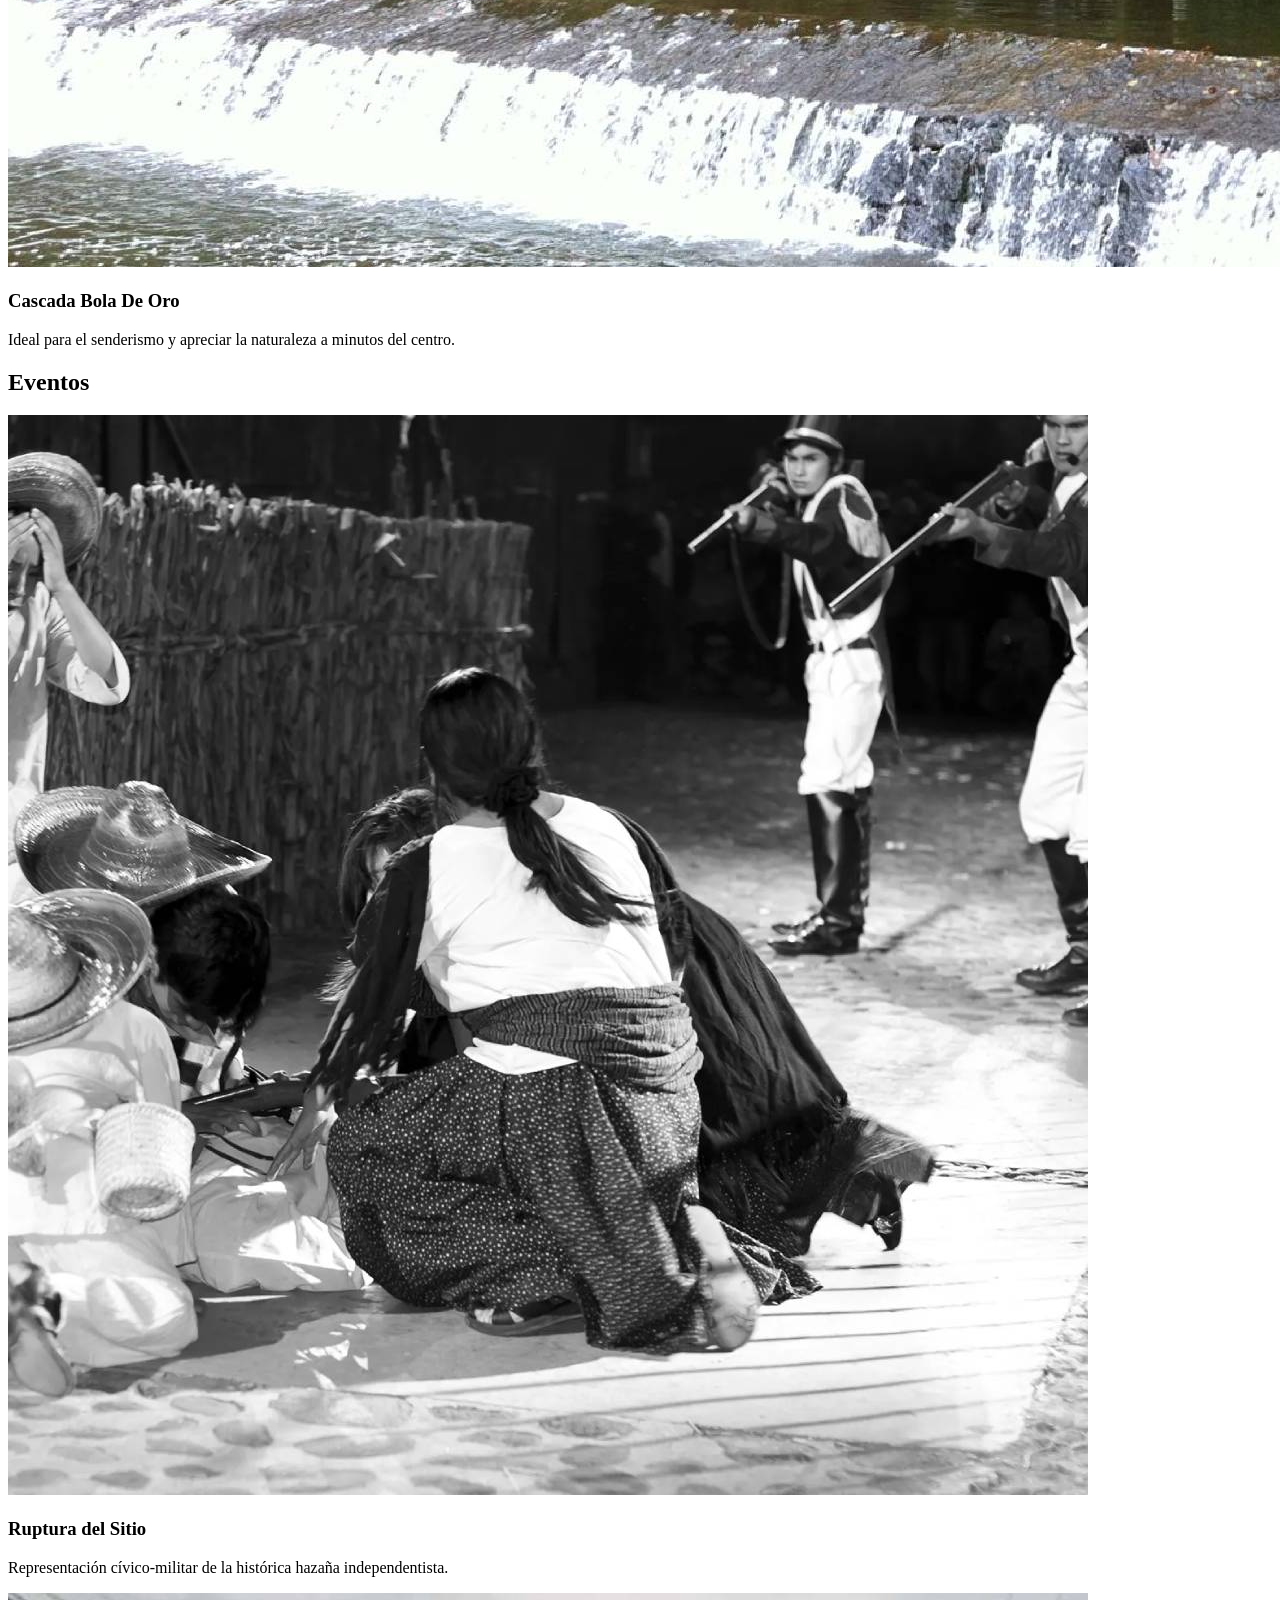
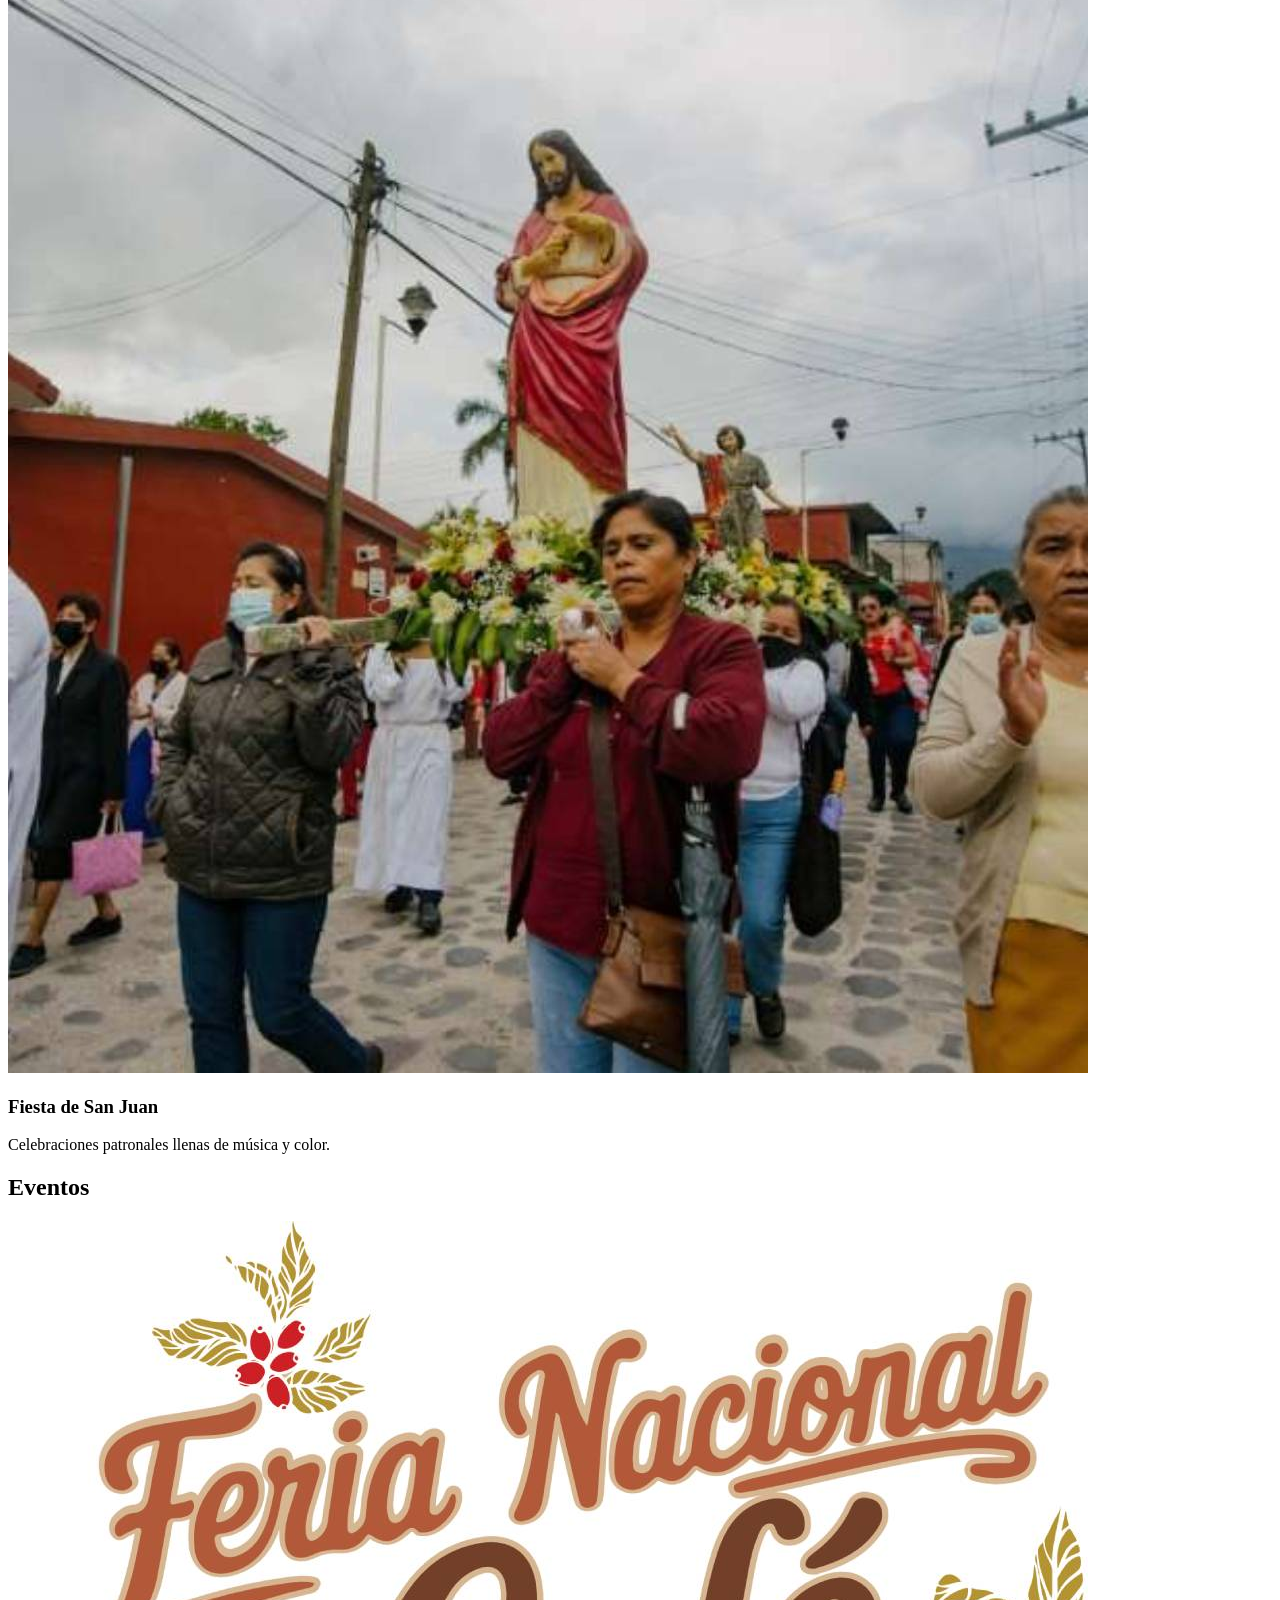
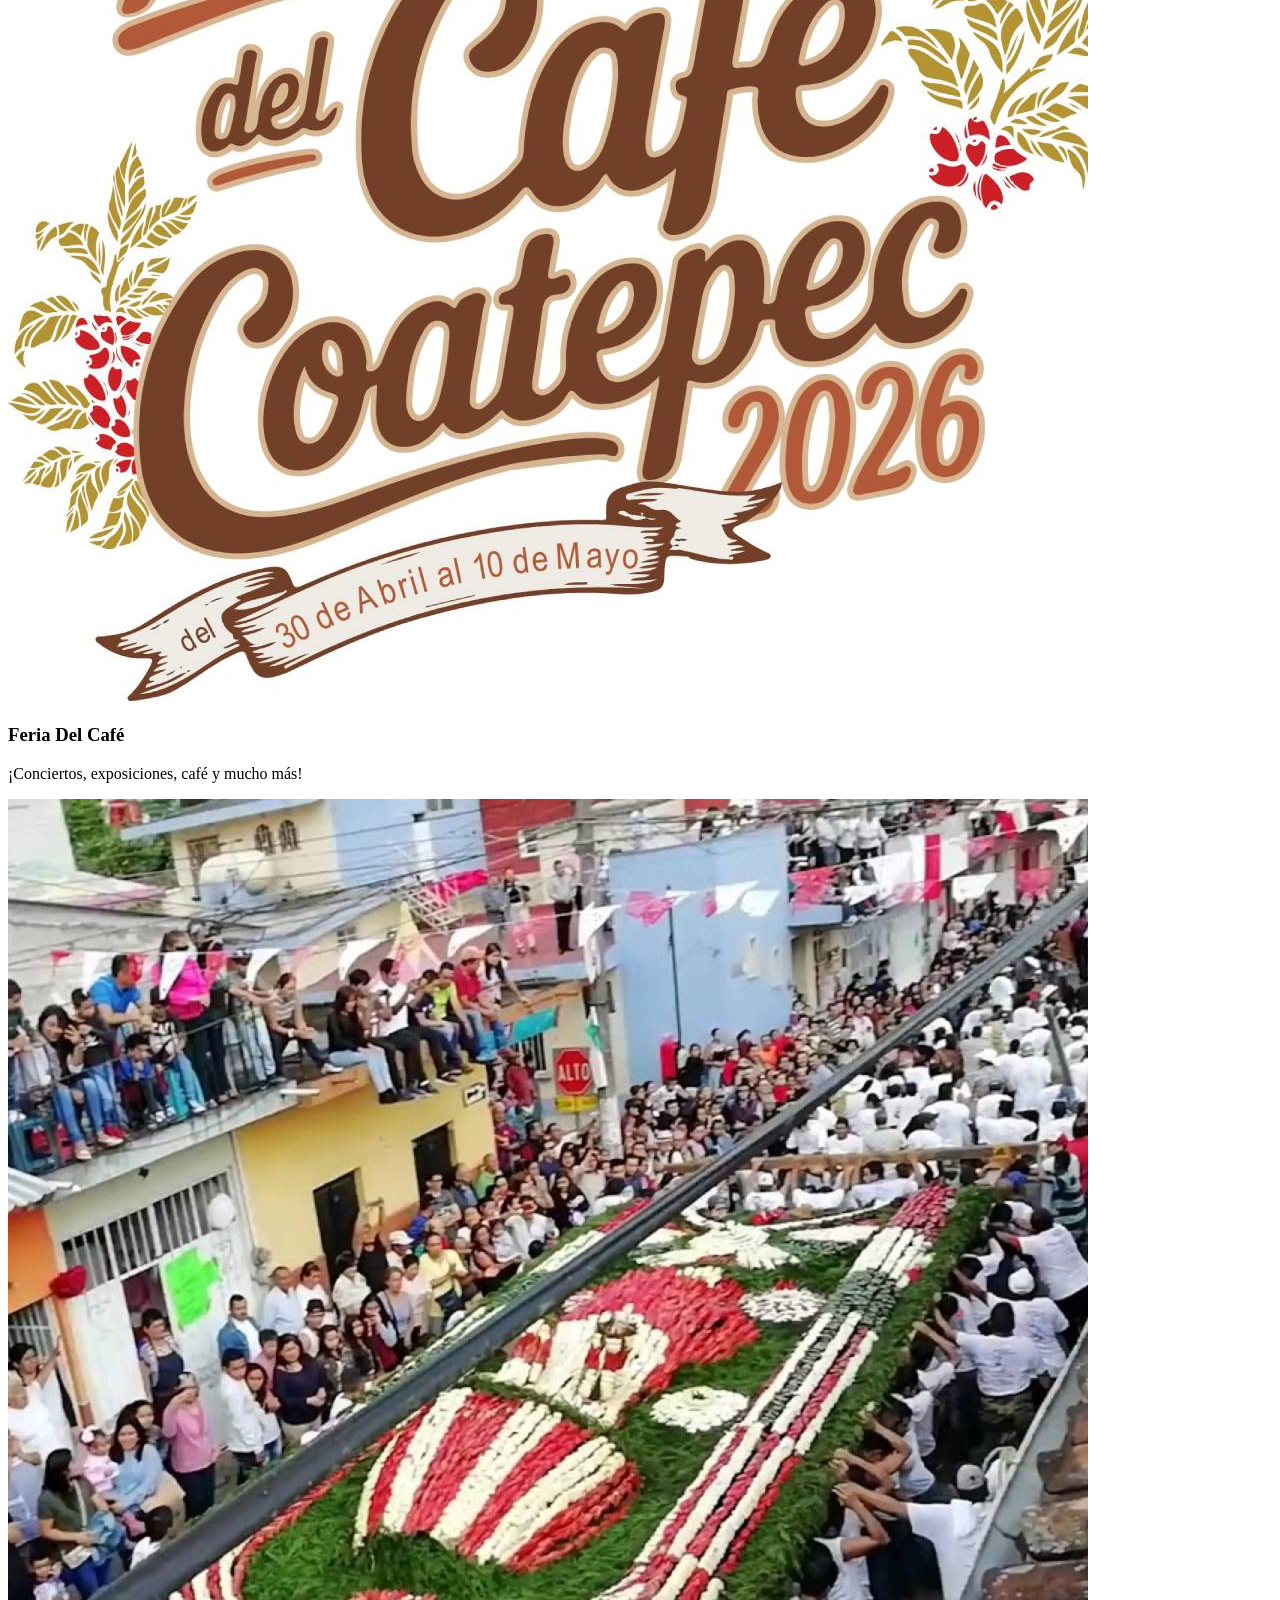
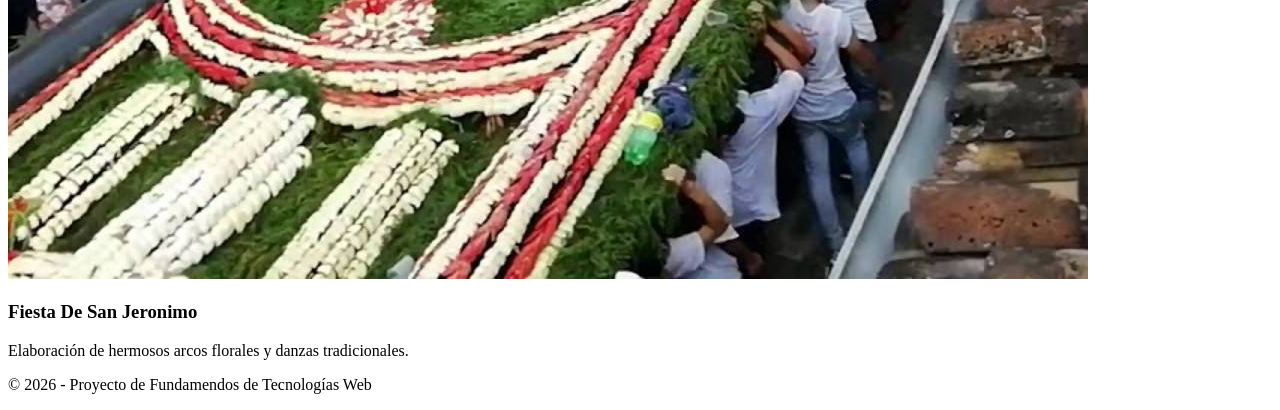
==== commit 7c075248: "Se arregló la categoria del directorio de las páginas de los pueblos mágicos" ====
--- a/Coatepec.html
+++ b/Coatepec.html
@@ -3,7 +3,7 @@
 
         <head>
             <meta charset="UTF-8">
-            <meta name="viewport" content="width=device-width", initial-scale="1.0">
+            <meta name="viewport" content="width=device-width, initial-scale=1.0">
             <title>Coatepec - Pueblos Magicos de Veracruz</title>
         </head>
 
@@ -21,7 +21,7 @@
                     <li><a href="Coatepec.html">Coatepec</a></li>
                     <li><a href="Coscomatepec.html">Coscomatepec</a></li>
                     <li><a href="Papantla.html">Papantla</a></li>
-                    <li><a href="registro.html">Regitrarme</a></li>
+                    <li><a href="registro.html">Registrarme</a></li>
                     <li><a href="login.html">Iniciar Sesión</a></li>
                 </ul>
             </nav>
@@ -79,53 +79,48 @@
                     </div>
                 </section>
 
-                <section id="directorio">
-                    <h2>Directorio de atracciones</h2>
+        <section id="eventos">
+            <h2>Eventos</h2>
+            <div class="contenedor-grid">
+                <article class="tarjeta-interactiva">
+                    <img src="img/Coscomatepec/Eventos-Sitio-Cosco.jpg" alt="Cabalgata de la ruptura del sitio">
+                    <div class="texto-oculto">
+                        <h3>Ruptura del Sitio</h3>
+                        <p>Representación cívico-militar de la histórica hazaña independentista.</p>
+                    </div>
+                </article>
+                <article class="tarjeta-interactiva">
+                    <img src="img/Coscomatepec/Eventos-SanJuan-Cosco.jpg" alt="Fiesta patronal de San Juan Bautista">
+                    <div class="texto-oculto">
+                        <h3>Fiesta de San Juan</h3>
+                        <p>Celebraciones patronales llenas de música y color.</p>
+                    </div>
+                </article>
+            </div>
+        </section>
 
-                    <div style="margin-bottom: 15px;">
-                        <label for="filtro-categoria">Filtrar por categoria:</label>
-                        <select id="filtro-categoria">
-                            <option value="Todas">Todas</option>
-                            <option value="Cultural">Cultural</option>
-                            <option value="Naturaleza">Naturaleza</option>
-                        </select>
+        <section id="eventos">
+            <h2>Eventos</h2>
+            <div class="contenedor-gird">
+
+                <article class="tarjeta-interactiva">
+                    <img src="img/Coatepec/Eventos-FeriaDelCafe-Ecatepec.jpg" alt="Logo De La Feria del Café 2026">
+                    <div class="texto-oculto">
+                        <h3>Feria Del Café</h3>
+                        <p>¡Conciertos, exposiciones, café y mucho más!</p>
                     </div>
+                </article>
 
-                    <table id="tabla-directorio" border="1" style="width: 100%; text-align: left;">
-                        <thead>
-                            <tr>
-                                <th>Nombre</th>
-                                <th>Categoria</th>
-                                <th>Descripción</th>
-                            </tr>
-                        </thead>
-                        <tbody>
-                        </tbody>
-                    </table>
-                </section>
+                <article class="tarjeta-interactiva">
+                    <img src="img/Coatepec/Eventos-SanJeronimo-Coatepec.jpg" alt="Arcos Florales En La Iglesia De San Jeronimo">
+                    <div class="texto-oculto">
+                        <h3>Fiesta De San Jeronimo</h3>
+                        <p>Elaboración de hermosos arcos florales y danzas tradicionales.</p>
+                    </div>
+                </article>
 
-                <section id="eventos">
-                    <h2>Eventos</h2>
-                    <div class="contenedor-gird">
-
-                        <article class="tarjeta-interactiva">
-                            <img src="img/Coatepec/Eventos-FeriaDelCafe-Ecatepec.jpg" alt="Logo De La Feria del Café 2026">
-                            <div class="texto-oculto">
-                                <h3>Feria Del Café</h3>
-                                <p>¡Conciertos, exposiciones, café y mucho más!</p>
-                            </div>
-                        </article>
-
-                        <article class="tarjeta-interactiva">
-                            <img src="img/Coatepec/Eventos-SanJeronimo-Coatepec.jpg" alt="Arcos Florales En La Iglesia De San Jeronimo">
-                            <div class="texto-oculto">
-                                <h3>Fiesta De San Jeronimo</h3>
-                                <p>Elaboración de hermosos arcos florales y danzas tradicionales.</p>
-                            </div>
-                        </article>
-
-                    </div>
-                </section>
+            </div>
+        </section>
                 
             </main>
 
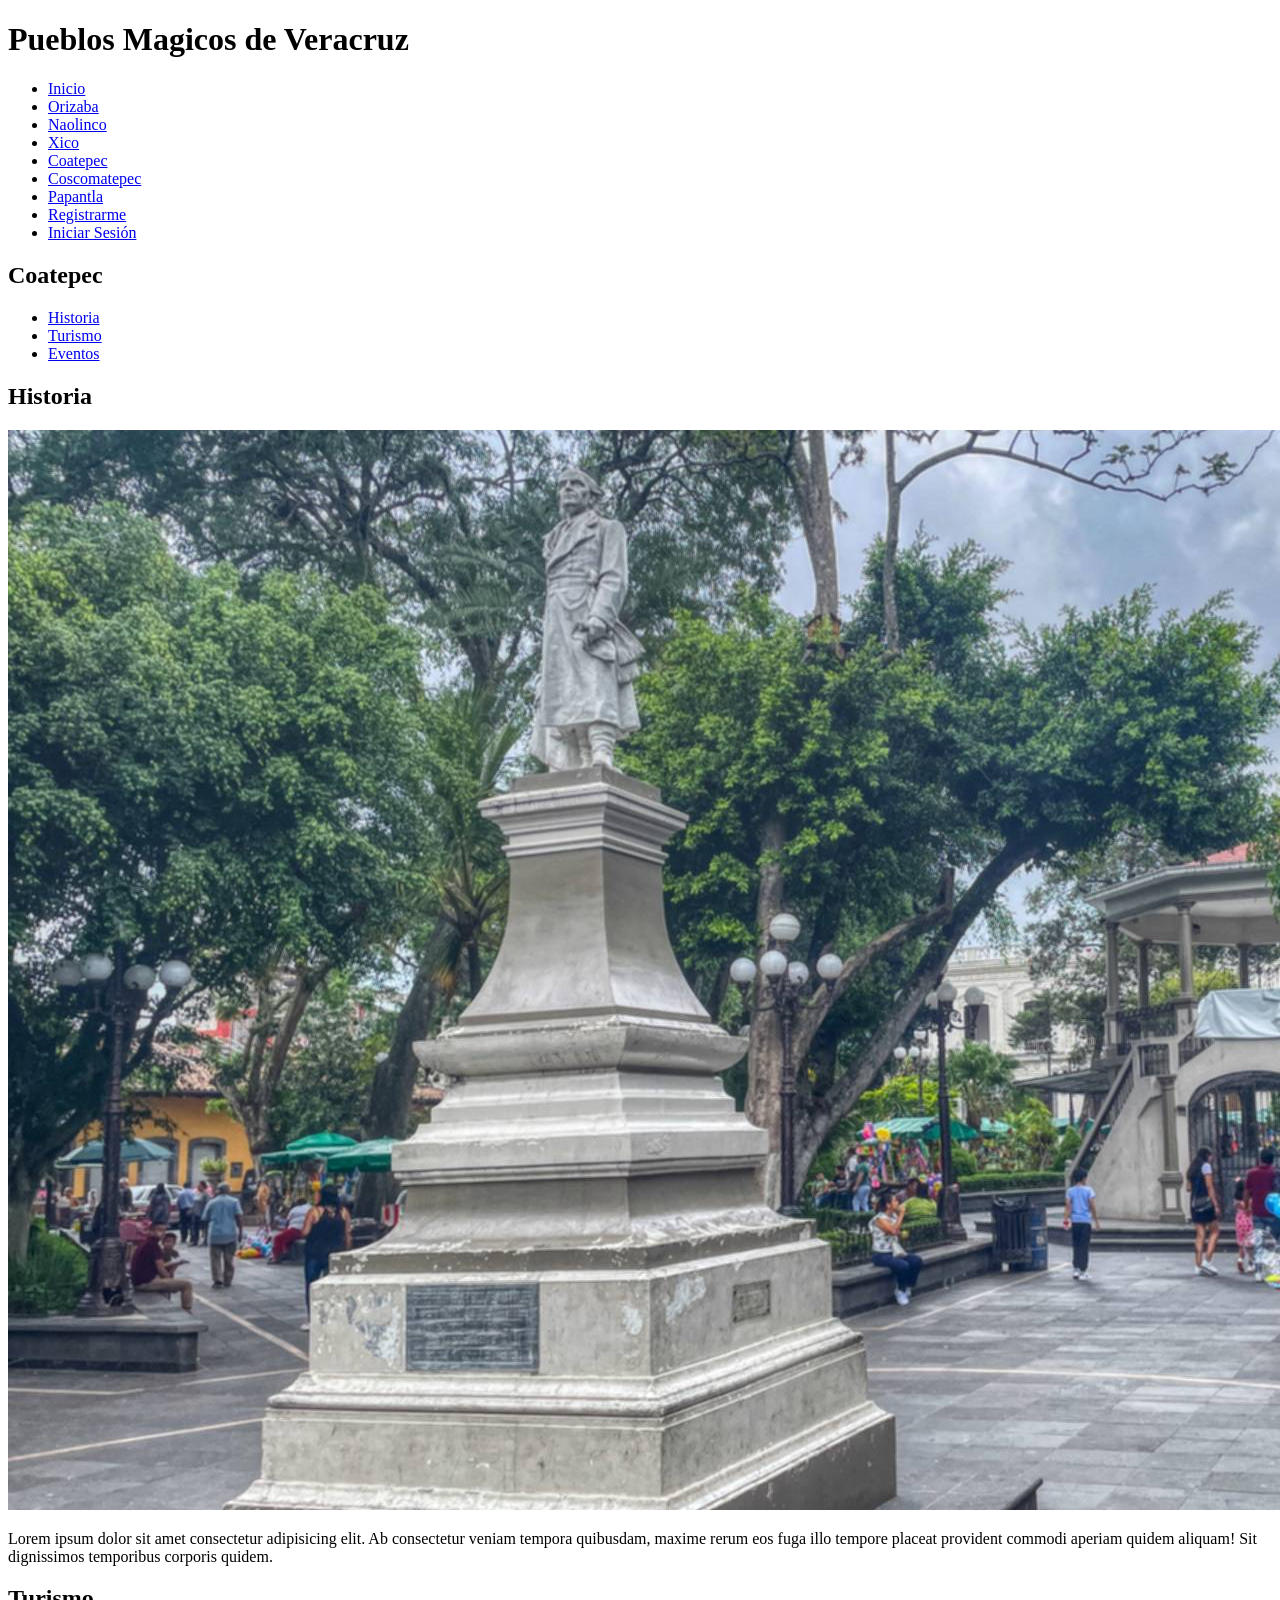
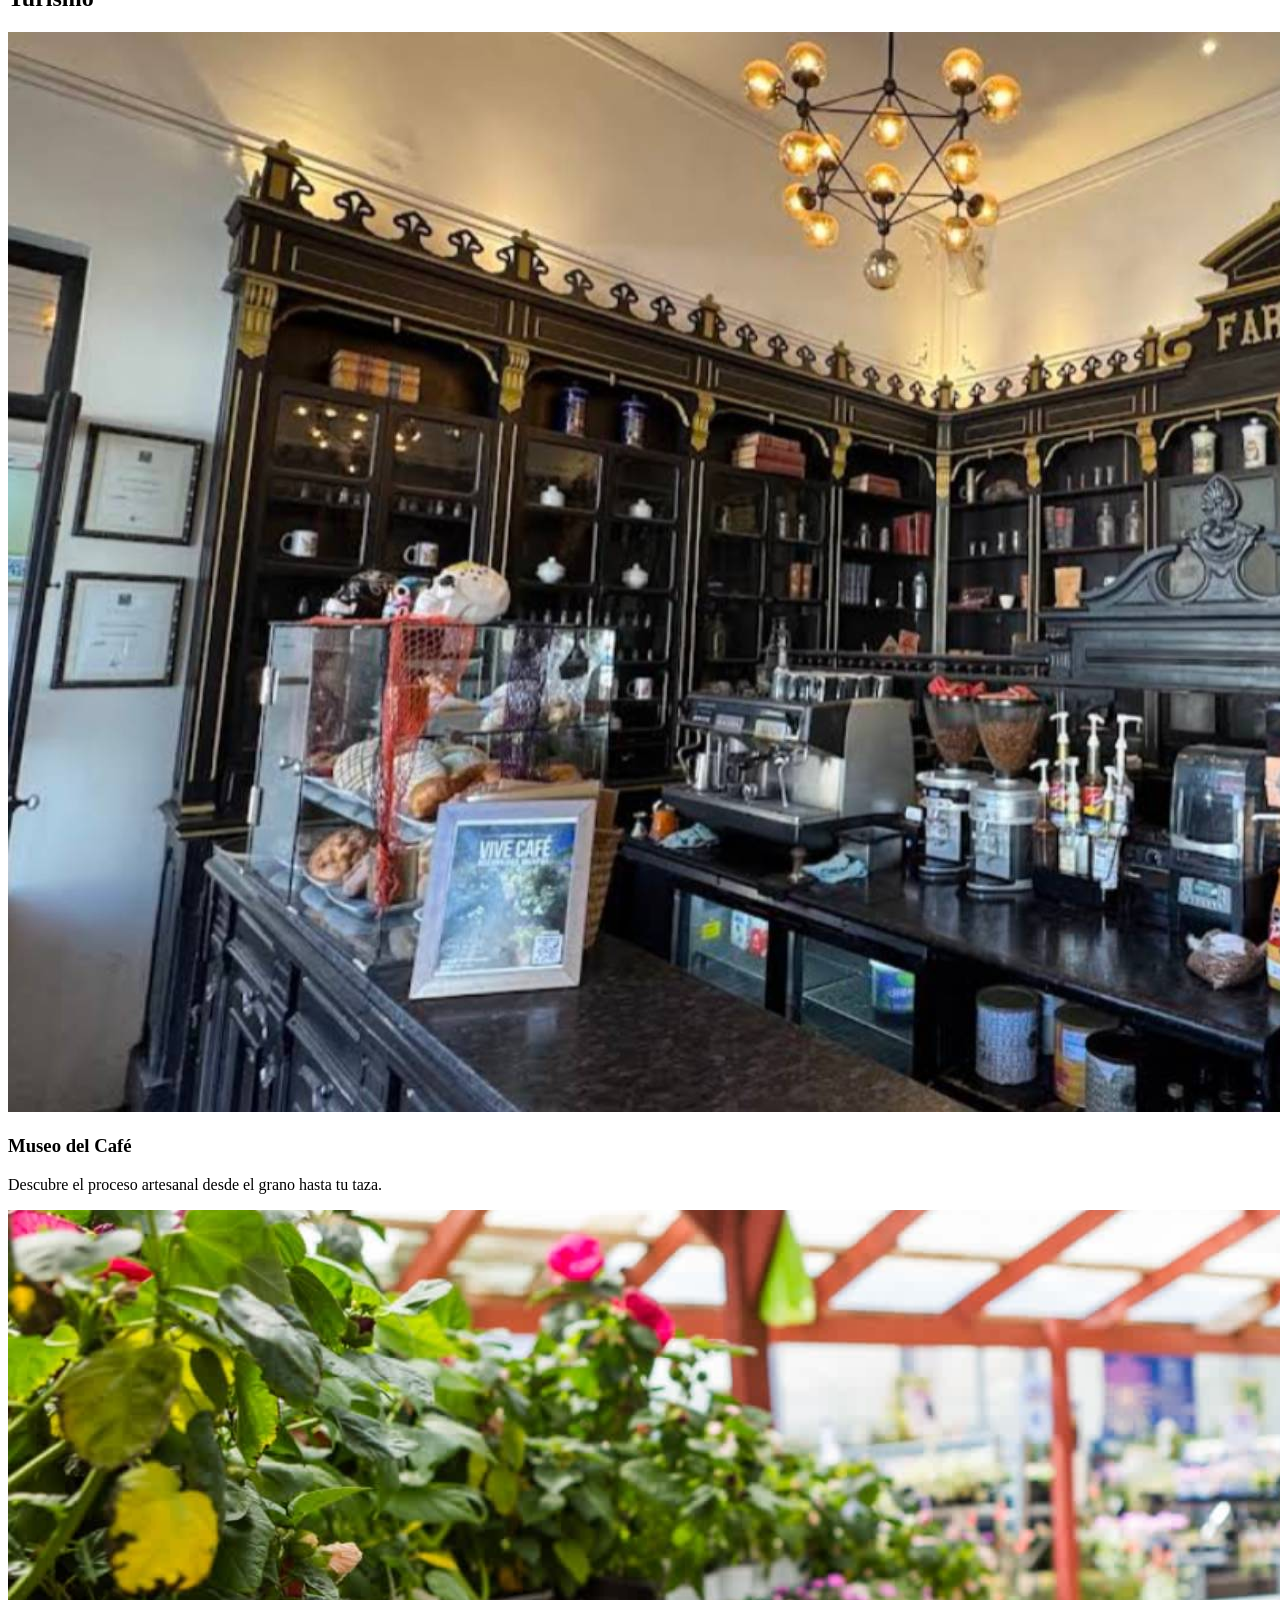
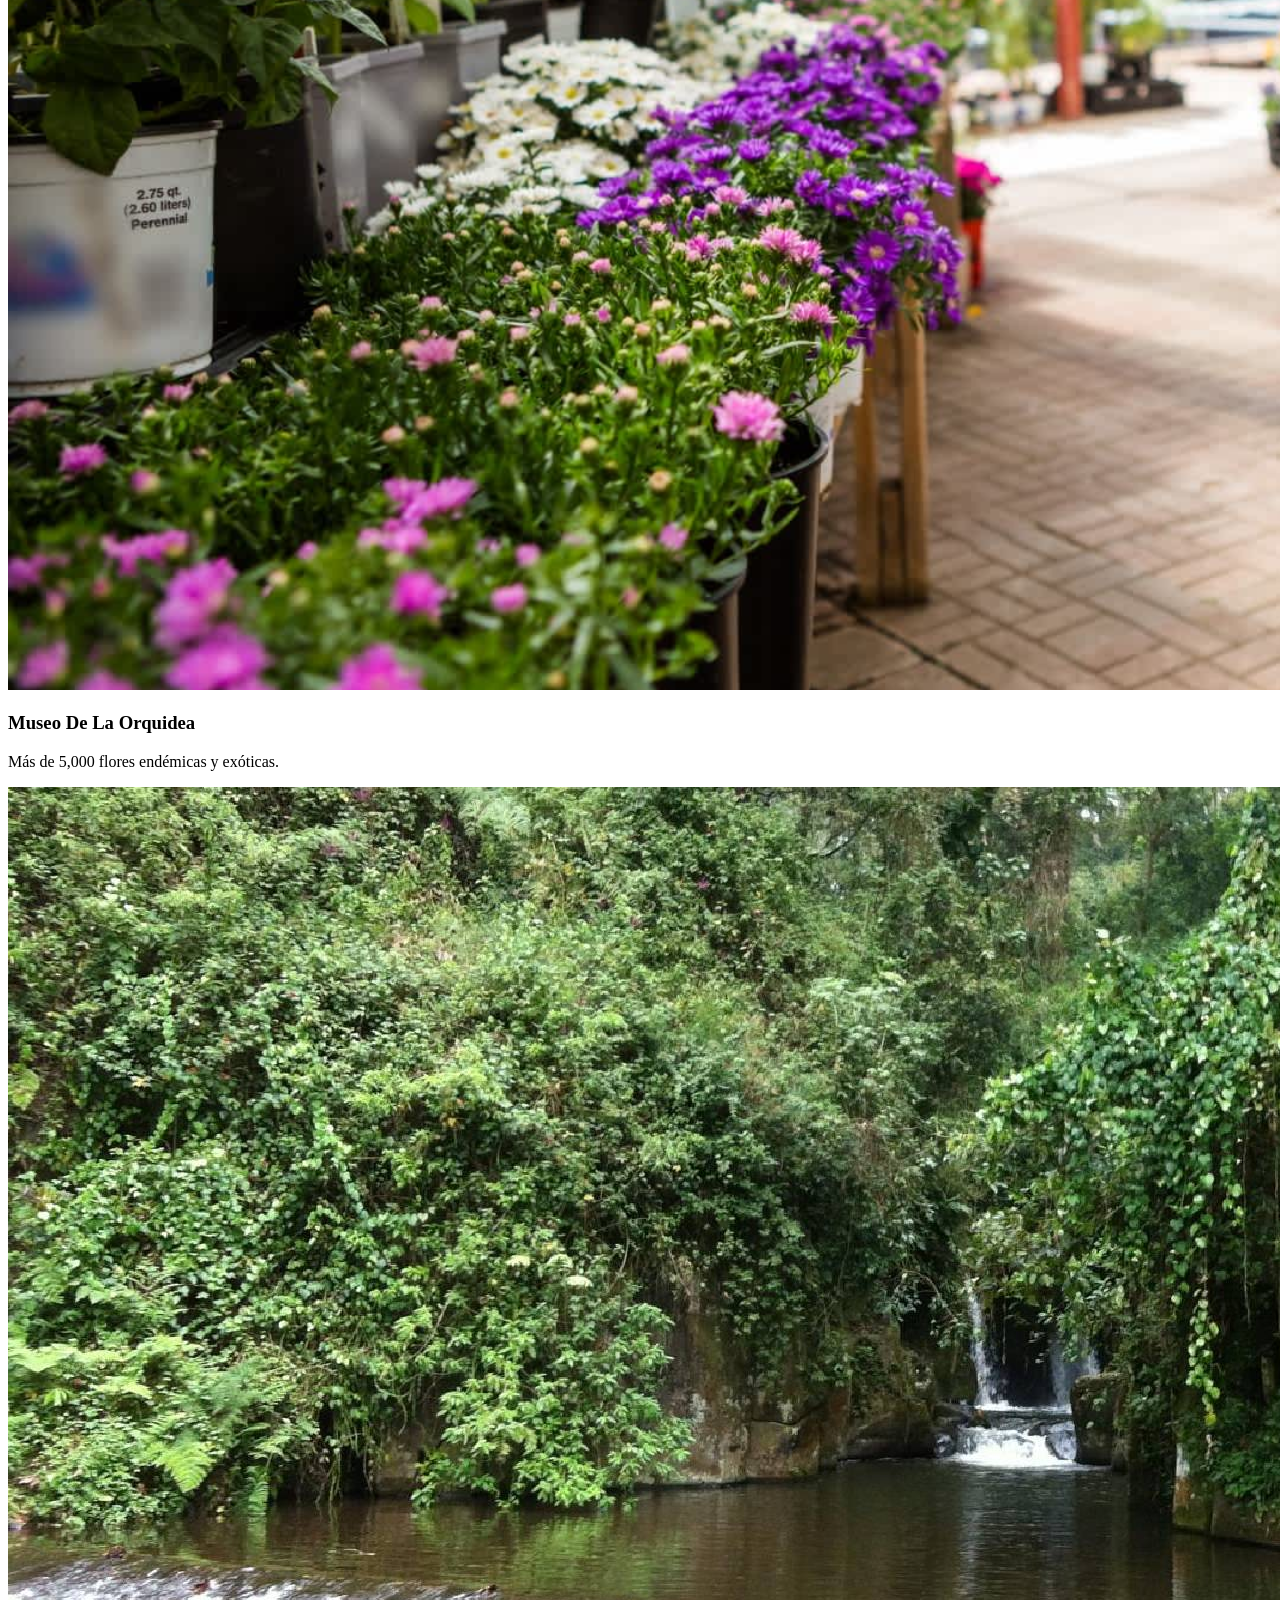
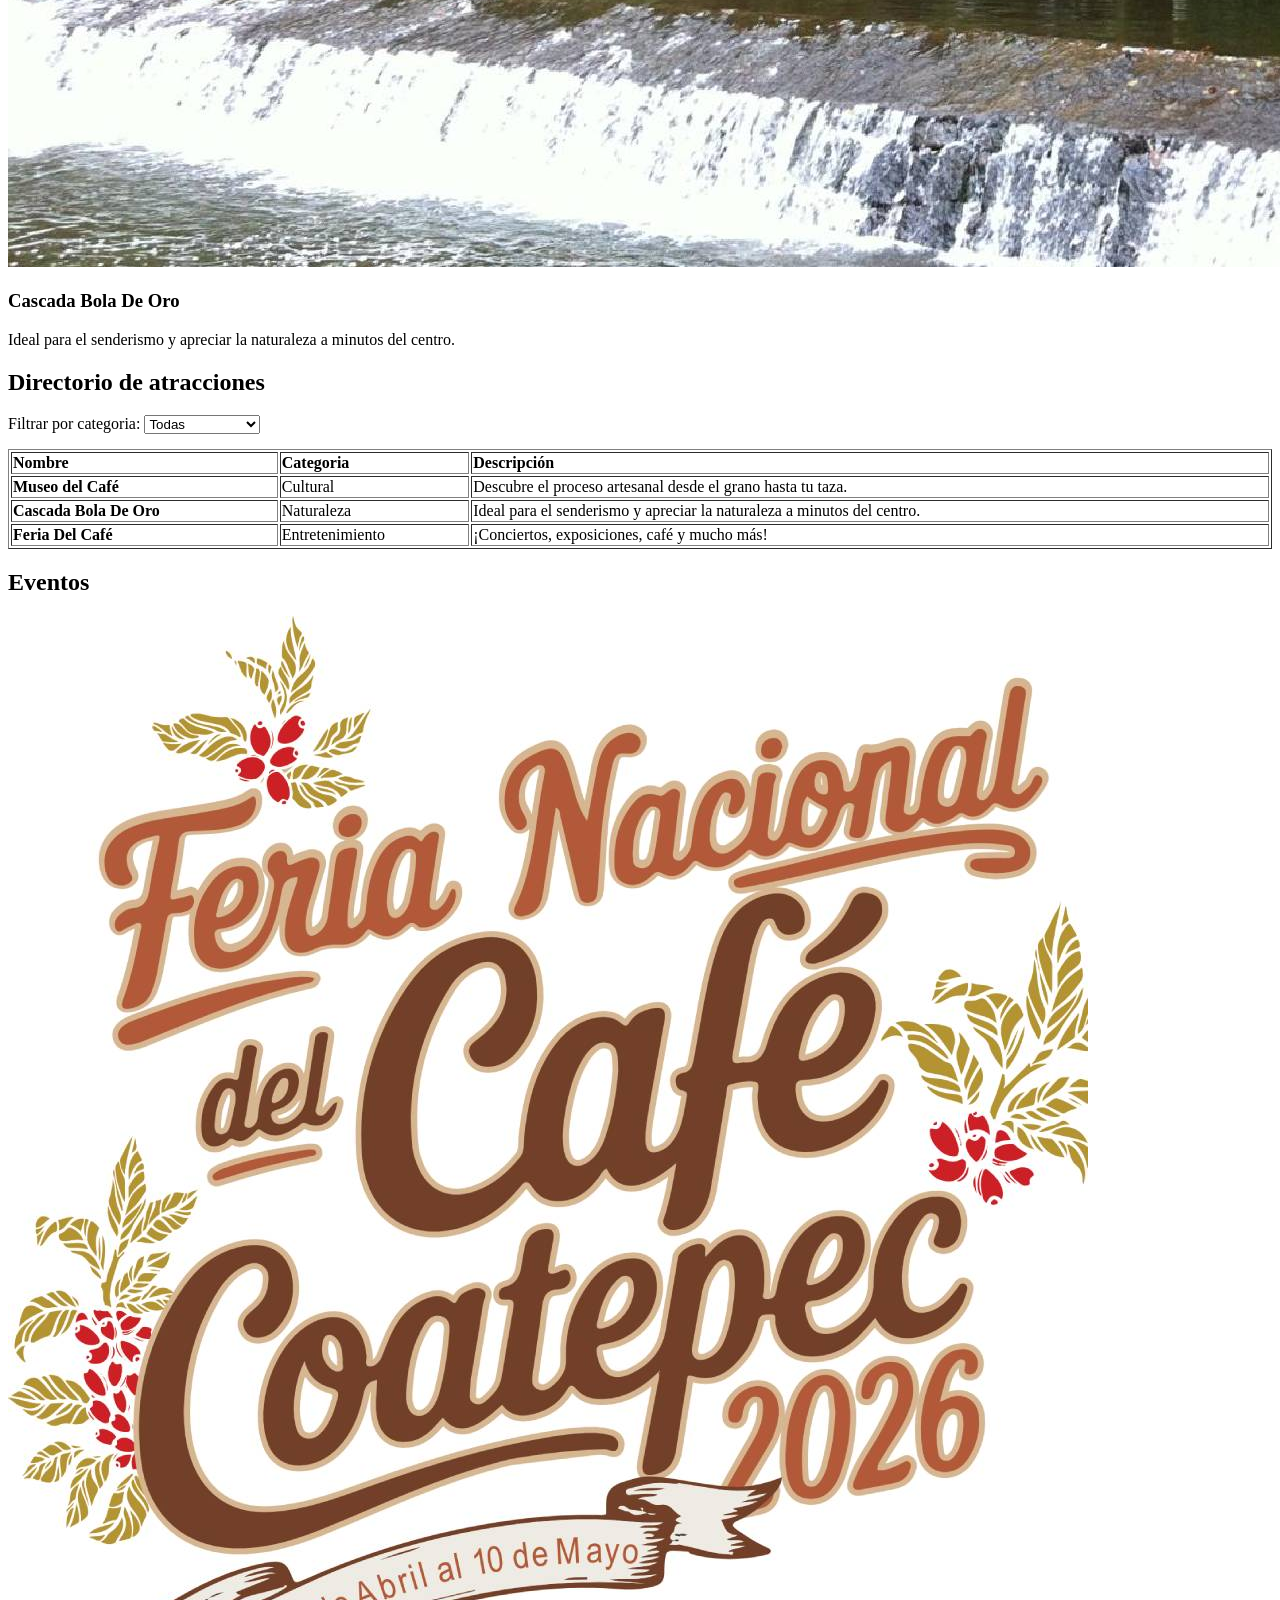
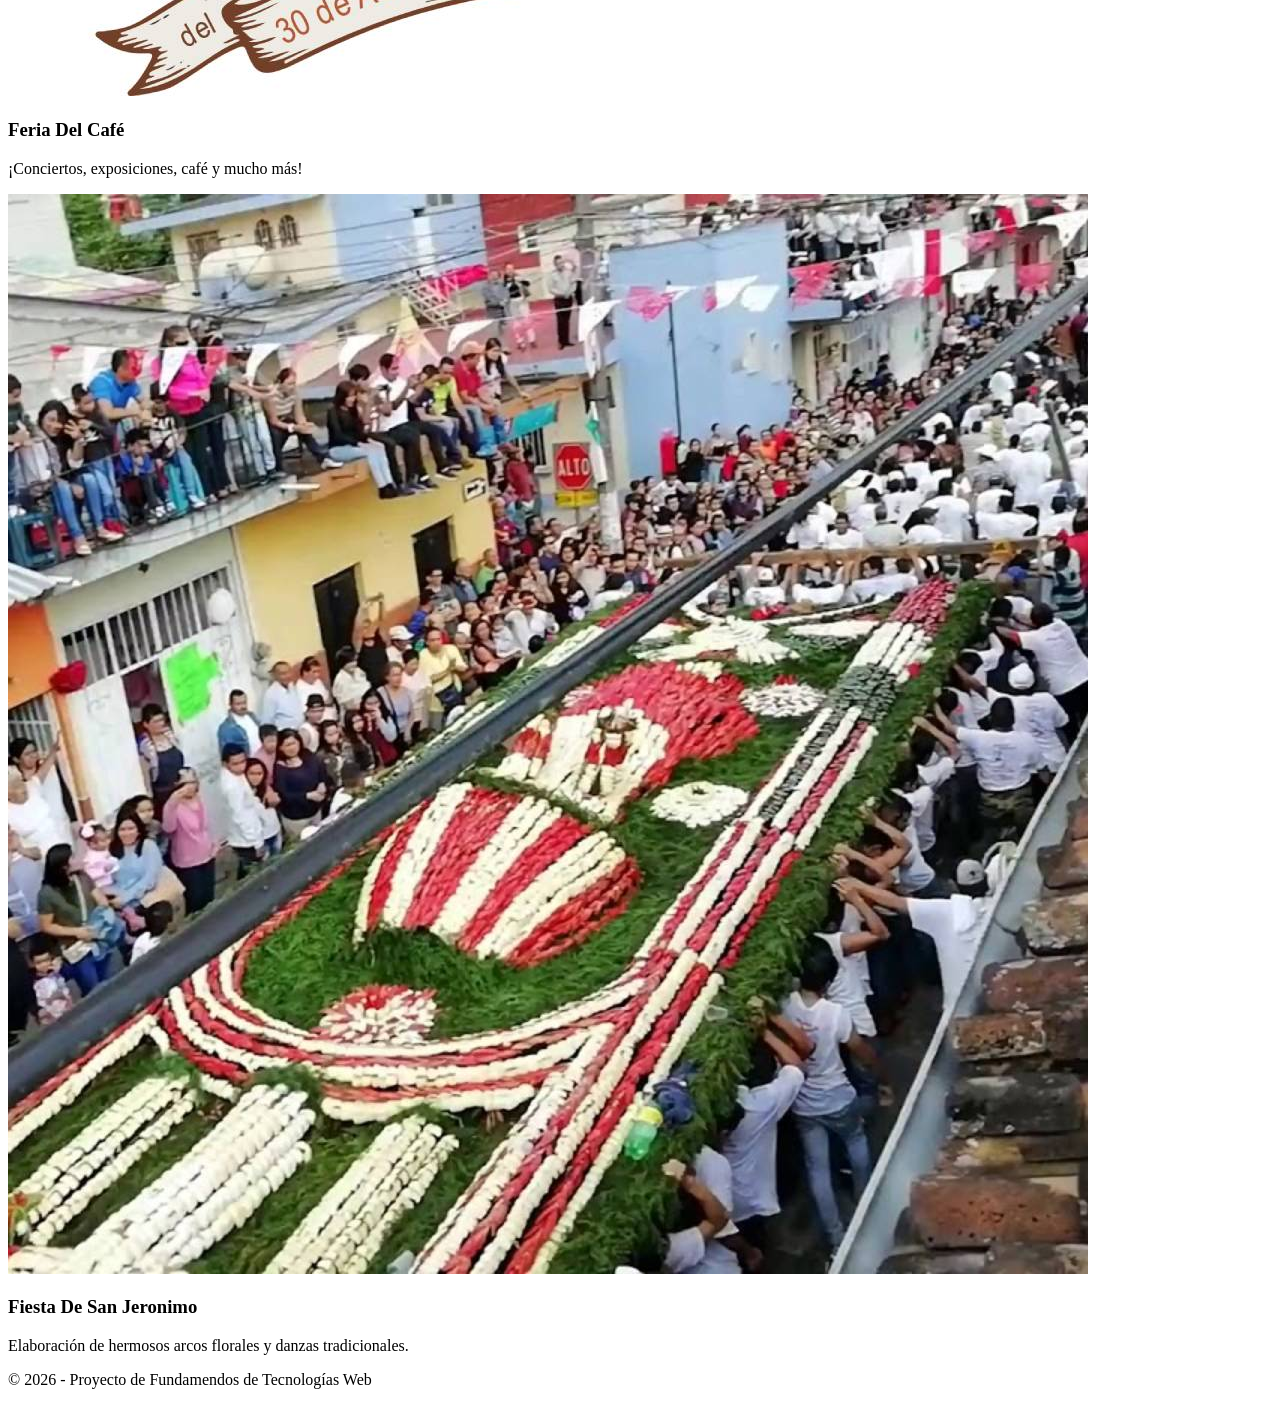
==== commit 3e3351d5: "Se modificó el archivo app.js para agregar funcionalidad a la sección de 'directorio', se agregó la " ====
--- a/Coatepec.html
+++ b/Coatepec.html
@@ -1,133 +1,141 @@
 <!DOCTYPE html>
 <html lang="es">
 
-        <head>
-            <meta charset="UTF-8">
-            <meta name="viewport" content="width=device-width, initial-scale=1.0">
-            <title>Coatepec - Pueblos Magicos de Veracruz</title>
-        </head>
+    <head>
+        <meta charset="UTF-8">
+        <meta name="viewport" content="width=device-width, initial-scale=1.0">
+        <title>Coatepec - Pueblos Magicos de Veracruz</title>
 
-        <body>
-            <header>
-                <h1>Pueblos Magicos de Veracruz</h1>
-            </header>
+        <link rel="stylesheet" href="css/style.css">
+    </head>
 
-            <nav aria-label="Menú Principal">
+    <body>
+        <header>
+            <h1>Pueblos Magicos de Veracruz</h1>
+        </header>
+
+        <nav aria-label="Menú Principal">
+            <ul>
+                <li><a href="index.html">Inicio</a></li>
+                <li><a href="Orizaba.html">Orizaba</a></li>
+                <li><a href="Naolinco.html">Naolinco</a></li>
+                <li><a href="Xico.html">Xico</a></li>
+                <li><a href="Coatepec.html">Coatepec</a></li>
+                <li><a href="Coscomatepec.html">Coscomatepec</a></li>
+                <li><a href="Papantla.html">Papantla</a></li>
+                <li><a href="registro.html">Registrarme</a></li>
+                <li><a href="login.html">Iniciar Sesión</a></li>
+            </ul>
+        </nav>
+
+        <main>
+            <section id="hero-pueblo">
+                <h2>Coatepec</h2>
+            </section>
+
+            <nav aria-label="Navegacion interna del pueblo">
                 <ul>
-                    <li><a href="index.html">Inicio</a></li>
-                    <li><a href="Orizaba.html">Orizaba</a></li>
-                    <li><a href="Naolinco.html">Naolinco</a></li>
-                    <li><a href="Xico.html">Xico</a></li>
-                    <li><a href="Coatepec.html">Coatepec</a></li>
-                    <li><a href="Coscomatepec.html">Coscomatepec</a></li>
-                    <li><a href="Papantla.html">Papantla</a></li>
-                    <li><a href="registro.html">Registrarme</a></li>
-                    <li><a href="login.html">Iniciar Sesión</a></li>
+                    <li><a href="#historia">Historia</a></li>
+                    <li><a href="#turismo">Turismo</a></li>
+                    <li><a href="#eventos">Eventos</a></li>
                 </ul>
             </nav>
 
-            <main>
-                <section id="hero-pueblo">
-                    <h2>Coatepec</h2>
-                </section>
+            <section id="historia">
+                <h2>Historia</h2>
+                <div>
+                    <img src="img/Coatepec/Historia-Coatepec.jpg" alt="Monumento Coatepec">
+                    <p>Lorem ipsum dolor sit amet consectetur adipisicing elit. Ab consectetur veniam tempora quibusdam, maxime rerum eos fuga illo tempore placeat provident commodi aperiam quidem aliquam! Sit dignissimos temporibus corporis quidem.</p>
+                </div>
+            </section>
 
-                <nav aria-label="Navegacion interna del pueblo">
-                    <ul>
-                        <li><a href="#historia">Historia</a></li>
-                        <li><a href="#turismo">Turismo</a></li>
-                        <li><a href="#eventos">Eventos</a></li>
-                    </ul>
-                </nav>
+            <section id="turismo">
+                <h2>Turismo</h2>
 
-                <section id="historia">
-                    <h2>Historia</h2>
-                    <div>
-                        <img src="img/Coatepec/Historia-Coatepec.jpg" alt="Monumento Coatepec">
-                        <p>Lorem ipsum dolor sit amet consectetur adipisicing elit. Ab consectetur veniam tempora quibusdam, maxime rerum eos fuga illo tempore placeat provident commodi aperiam quidem aliquam! Sit dignissimos temporibus corporis quidem.</p>
-                    </div>
-                </section>
+                <div class="contenedor-gird">
 
-                <section id="turismo">
-                    <h2>Turismo</h2>
+                    <article class="tarjeta-interactiva">
+                        <img src="img/Coatepec/Turismo-MuseoDelCafe-Coatepec.jpg" alt="Museo Del Cafe, Coatepec">
+                        <div class="texto-oculto">
+                            <h3>Museo del Café</h3>
+                            <p>Descubre el proceso artesanal desde el grano hasta tu taza.</p>
+                        </div>
+                    </article>
 
-                    <div class="contenedor-gird">
+                    <article class="tarjeta-interactiva">
+                        <img src="img/Coatepec/Turismo-Vivero-Coatepec.png" alt="Invernadero De Orquideas, Coatepec">
+                        <div class="texto-oculto">
+                            <h3>Museo De La Orquidea</h3>
+                            <p>Más de 5,000 flores endémicas y exóticas.</p>
+                        </div>
+                    </article>
 
-                        <article class="tarjeta-interactiva">
-                            <img src="img/Coatepec/Turismo-MuseoDelCafe-Coatepec.jpg" alt="Museo Del Cafe, Coatepec">
-                            <div class="texto-oculto">
-                                <h3>Museo del Café</h3>
-                                <p>Descubre el proceso artesanal desde el grano hasta tu taza.</p>
-                            </div>
-                        </article>
+                    <article class="tarjeta-interactiva">
+                        <img src="img/Coatepec/Turismo-Cascada-Coatepec.jpg" alt="Cascada Bola De Oro, Coatepec">
+                        <div class="texto-oculto">
+                            <h3>Cascada Bola De Oro</h3>
+                            <p>Ideal para el senderismo y apreciar la naturaleza a minutos del centro.</p>
+                        </div>
+                    </article>
 
-                        <article class="tarjeta-interactiva">
-                            <img src="img/Coatepec/Turismo-Vivero-Coatepec.png" alt="Invernadero De Orquideas, Coatepec">
-                            <div class="texto-oculto">
-                                <h3>Museo De La Orquidea</h3>
-                                <p>Más de 5,000 flores endémicas y exóticas.</p>
-                            </div>
-                        </article>
+                </div>
+            </section>
 
-                        <article class="tarjeta-interactiva">
-                            <img src="img/Coatepec/Turismo-Cascada-Coatepec.jpg" alt="Cascada Bola De Oro, Coatepec">
-                            <div class="texto-oculto">
-                                <h3>Cascada Bola De Oro</h3>
-                                <p>Ideal para el senderismo y apreciar la naturaleza a minutos del centro.</p>
-                            </div>
-                        </article>
+            <section id="directorio">
+                <h2>Directorio de atracciones</h2>
 
-                    </div>
-                </section>
+                <div style="margin-bottom: 15px;">
+                    <label for="filtro-categoria">Filtrar por categoria:</label>
+                    <select id="filtro-categoria">
+                        <option value="Todas">Todas</option>
+                        <option value="Cultural">Cultural</option>
+                        <option value="Naturaleza">Naturaleza</option>
+                        <option value="Entretenimiento">Entretenimiento</option>
+                    </select>
+                </div>
 
-        <section id="eventos">
-            <h2>Eventos</h2>
-            <div class="contenedor-grid">
-                <article class="tarjeta-interactiva">
-                    <img src="img/Coscomatepec/Eventos-Sitio-Cosco.jpg" alt="Cabalgata de la ruptura del sitio">
-                    <div class="texto-oculto">
-                        <h3>Ruptura del Sitio</h3>
-                        <p>Representación cívico-militar de la histórica hazaña independentista.</p>
-                    </div>
-                </article>
-                <article class="tarjeta-interactiva">
-                    <img src="img/Coscomatepec/Eventos-SanJuan-Cosco.jpg" alt="Fiesta patronal de San Juan Bautista">
-                    <div class="texto-oculto">
-                        <h3>Fiesta de San Juan</h3>
-                        <p>Celebraciones patronales llenas de música y color.</p>
-                    </div>
-                </article>
-            </div>
-        </section>
+                <table id="tabla-directorio" border="1" style="width: 100%; text-align: left;">
+                    <thead>
+                        <tr>
+                            <th>Nombre</th>
+                            <th>Categoria</th>
+                            <th>Descripción</th>
+                        </tr>
+                    </thead>
+                    <tbody>
+                    </tbody>
+                </table>
+            </section>
 
-        <section id="eventos">
-            <h2>Eventos</h2>
-            <div class="contenedor-gird">
+            <section id="eventos">
+                <h2>Eventos</h2>
+                <div class="contenedor-grid">
 
-                <article class="tarjeta-interactiva">
-                    <img src="img/Coatepec/Eventos-FeriaDelCafe-Ecatepec.jpg" alt="Logo De La Feria del Café 2026">
-                    <div class="texto-oculto">
-                        <h3>Feria Del Café</h3>
-                        <p>¡Conciertos, exposiciones, café y mucho más!</p>
-                    </div>
-                </article>
+                    <article class="tarjeta-interactiva">
+                        <img src="img/Coatepec/Eventos-FeriaDelCafe-Ecatepec.jpg" alt="Logo De La Feria del Café 2026">
+                        <div class="texto-oculto">
+                            <h3>Feria Del Café</h3>
+                            <p>¡Conciertos, exposiciones, café y mucho más!</p>
+                        </div>
+                    </article>
 
-                <article class="tarjeta-interactiva">
-                    <img src="img/Coatepec/Eventos-SanJeronimo-Coatepec.jpg" alt="Arcos Florales En La Iglesia De San Jeronimo">
-                    <div class="texto-oculto">
-                        <h3>Fiesta De San Jeronimo</h3>
-                        <p>Elaboración de hermosos arcos florales y danzas tradicionales.</p>
-                    </div>
-                </article>
+                    <article class="tarjeta-interactiva">
+                        <img src="img/Coatepec/Eventos-SanJeronimo-Coatepec.jpg" alt="Arcos Florales En La Iglesia De San Jeronimo">
+                        <div class="texto-oculto">
+                            <h3>Fiesta De San Jeronimo</h3>
+                            <p>Elaboración de hermosos arcos florales y danzas tradicionales.</p>
+                        </div>
+                    </article>
 
-            </div>
-        </section>
+                </div>
+            </section>
                 
-            </main>
+        </main>
 
-            <footer>
-                <p>&copy; 2026 - Proyecto de Fundamendos de Tecnologías Web</p>
-            </footer>
+        <footer>
+            <p>&copy; 2026 - Proyecto de Fundamendos de Tecnologías Web</p>
+        </footer>
 
-            <script src="js/app.js"></script>
-        </body>
+        <script src="js/app.js"></script>
+    </body>
 </html>
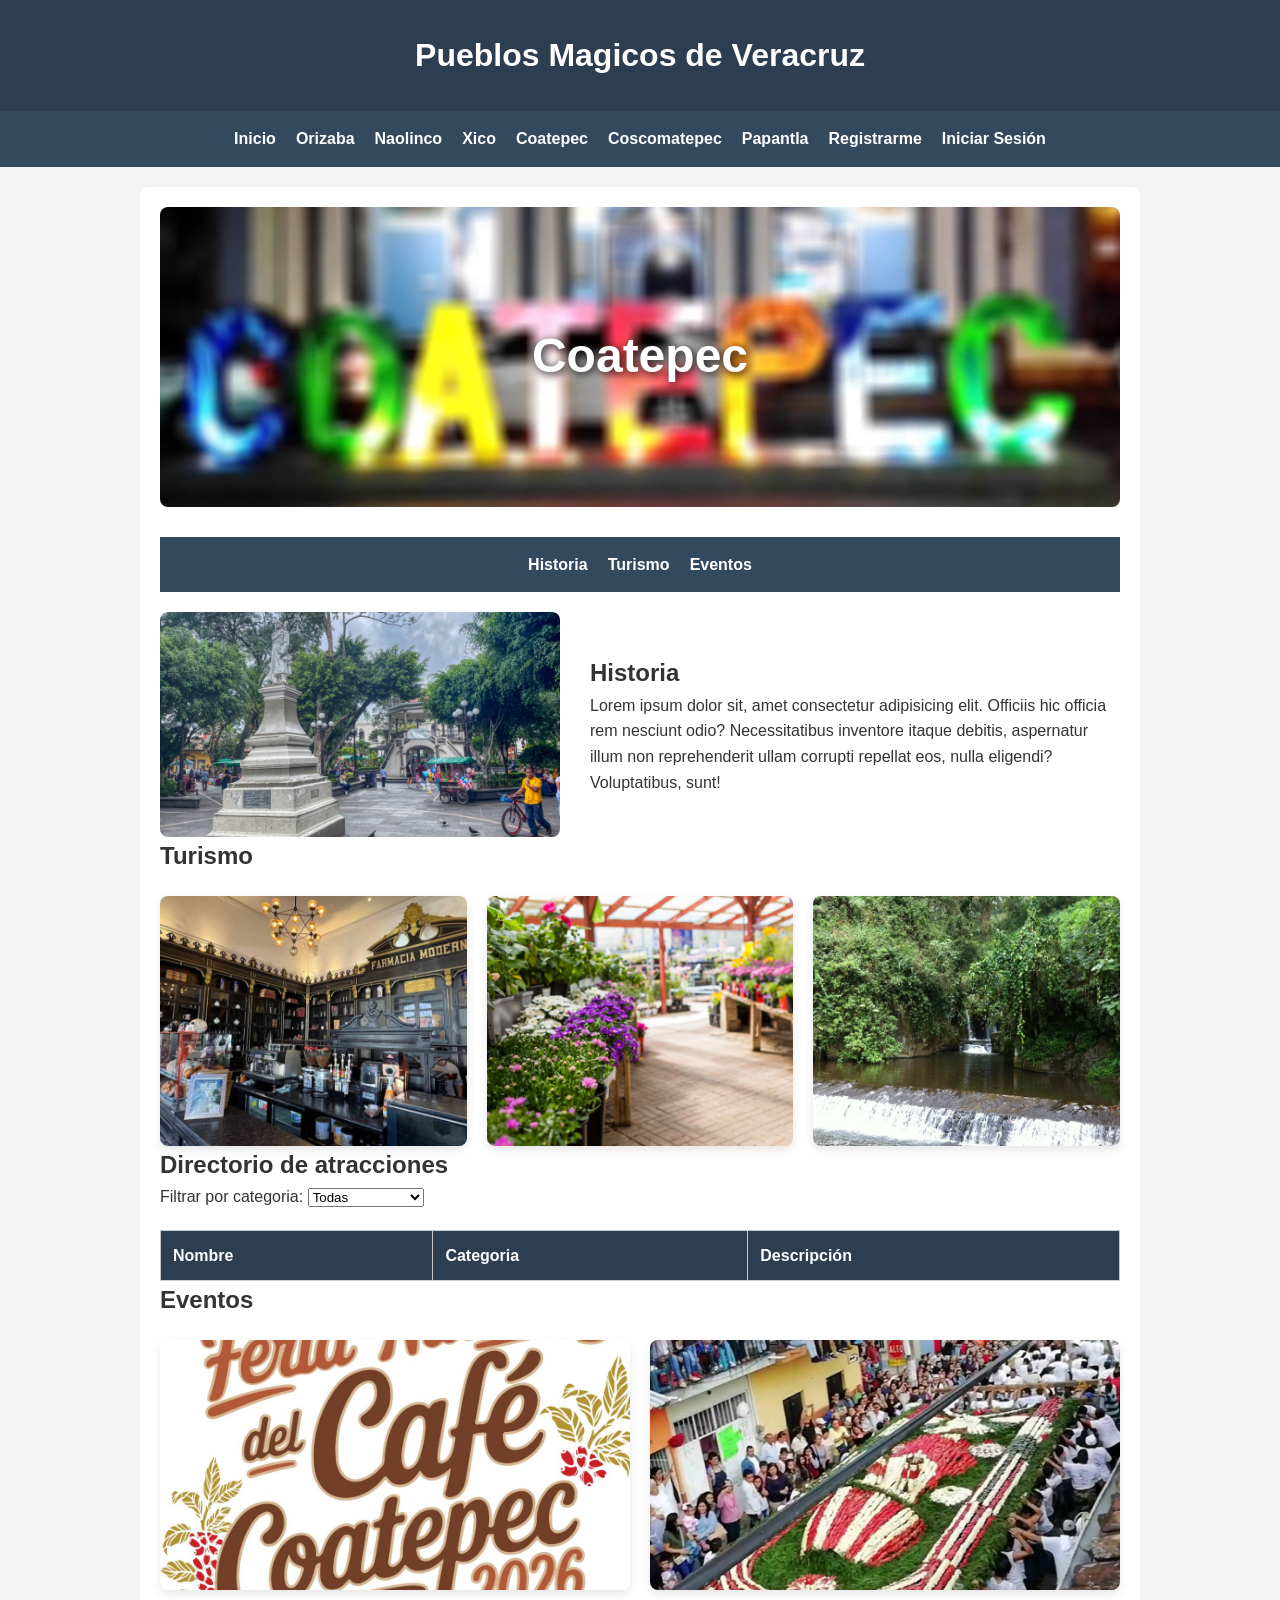
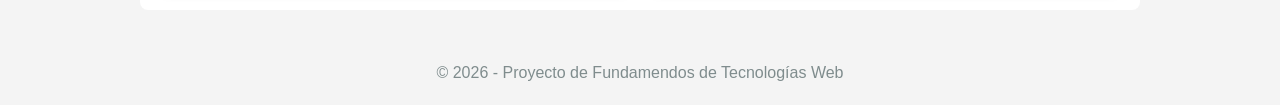
==== commit 9907337f: "Se agregó contenido a al directorio de las páginas, se codificó en el archivo style.css y se corrigi" ====
--- a/Coatepec.html
+++ b/Coatepec.html
@@ -29,7 +29,7 @@
         </nav>
 
         <main>
-            <section id="hero-pueblo">
+            <section class="hero-pueblo" style="background-image: url('img/Coatepec/Fondo-LetrasCoatepec.jpg');">
                 <h2>Coatepec</h2>
             </section>
 
@@ -42,17 +42,20 @@
             </nav>
 
             <section id="historia">
-                <h2>Historia</h2>
-                <div>
-                    <img src="img/Coatepec/Historia-Coatepec.jpg" alt="Monumento Coatepec">
-                    <p>Lorem ipsum dolor sit amet consectetur adipisicing elit. Ab consectetur veniam tempora quibusdam, maxime rerum eos fuga illo tempore placeat provident commodi aperiam quidem aliquam! Sit dignissimos temporibus corporis quidem.</p>
+                <div class="historia-container">
+                    <img src="img/Coatepec/Historia-Coatepec.jpg" class="historia-img" alt="Historia">
+        
+                    <div class="historia-texto">
+                        <h2>Historia</h2>
+                        <p>Lorem ipsum dolor sit, amet consectetur adipisicing elit. Officiis hic officia rem nesciunt odio? Necessitatibus inventore itaque debitis, aspernatur illum non reprehenderit ullam corrupti repellat eos, nulla eligendi? Voluptatibus, sunt!</p>
+                    </div>
                 </div>
             </section>
 
             <section id="turismo">
                 <h2>Turismo</h2>
 
-                <div class="contenedor-gird">
+                <div class="contenedor-grid">
 
                     <article class="tarjeta-interactiva">
                         <img src="img/Coatepec/Turismo-MuseoDelCafe-Coatepec.jpg" alt="Museo Del Cafe, Coatepec">
--- a/css/style.css
+++ b/css/style.css
@@ -0,0 +1,47 @@
+* { margin: 0; padding: 0; box-sizing: border-box; }
+body { font-family: 'Segoe UI', sans-serif; background-color: #f4f4f4; color: #333; line-height: 1.6; }
+
+header { background-color: #2c3e50; color: #fff; text-align: center; padding: 30px; }
+nav ul { display: flex; justify-content: center; background: #34495e; padding: 15px; list-style: none; gap: 20px; }
+nav a { color: #fff; text-decoration: none; font-weight: bold; }
+
+main { max-width: 1000px; margin: 20px auto; padding: 20px; background: #fff; border-radius: 8px; }
+
+.hero-pueblo { 
+    height: 300px; 
+    display: flex; 
+    align-items: center; 
+    justify-content: center; 
+    color: #fff; 
+    text-shadow: 2px 2px 10px #000; 
+    margin-bottom: 30px; 
+    background-size: cover; 
+    background-position: center; 
+    border-radius: 8px;
+}
+.hero-pueblo h2 { font-size: 3rem; }
+
+.historia-container { display: flex; flex-wrap: wrap; gap: 30px; align-items: center; margin-top: 20px; }
+.historia-img { max-width: 400px; width: 100%; height: auto; border-radius: 8px; }
+.historia-texto { flex: 1; min-width: 300px; }
+
+.contenedor-grid { display: grid; grid-template-columns: repeat(auto-fit, minmax(280px, 1fr)); gap: 20px; margin-top: 20px; }
+
+.tarjeta-interactiva { position: relative; height: 250px; border-radius: 8px; overflow: hidden; cursor: pointer; box-shadow: 0 4px 10px rgba(0,0,0,0.1); }
+.tarjeta-interactiva a { display: block; width: 100%; height: 100%; text-decoration: none; }
+.tarjeta-interactiva img { width: 100%; height: 100%; object-fit: cover; transition: transform 0.5s ease; }
+.tarjeta-interactiva:hover img { transform: scale(1.1); }
+
+.texto-oculto { 
+    position: absolute; top: 0; left: 0; width: 100%; height: 100%; 
+    background: rgba(0,0,0,0.8); color: #fff; display: flex; flex-direction: column; 
+    justify-content: center; align-items: center; opacity: 0; 
+    transition: opacity 0.4s ease-in-out; padding: 20px; text-align: center;
+}
+.tarjeta-interactiva:hover .texto-oculto { opacity: 1; }
+
+table { width: 100%; border-collapse: collapse; margin-top: 20px; }
+th, td { border: 1px solid #ccc; padding: 12px; text-align: left; }
+th { background: #2c3e50; color: #fff; }
+
+footer { text-align: center; padding: 20px; color: #7f8c8d; margin-top: 30px; }
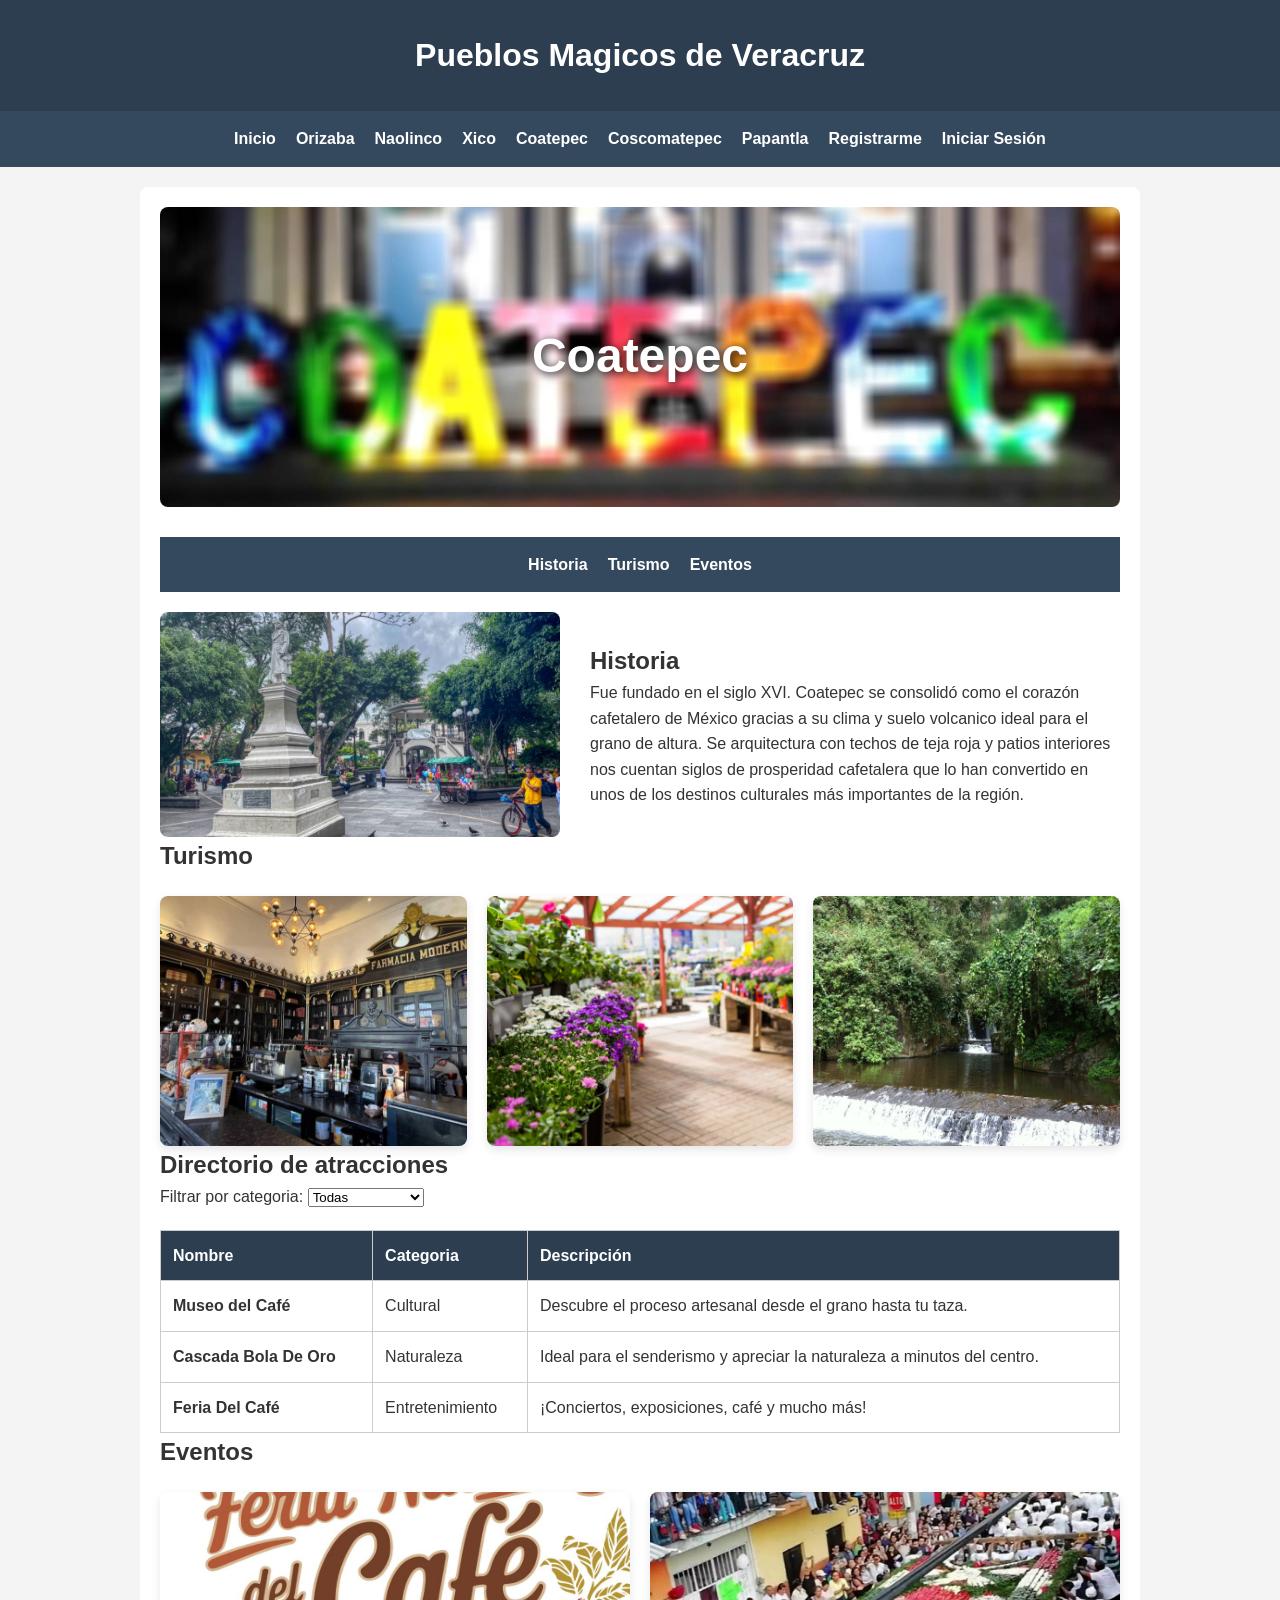
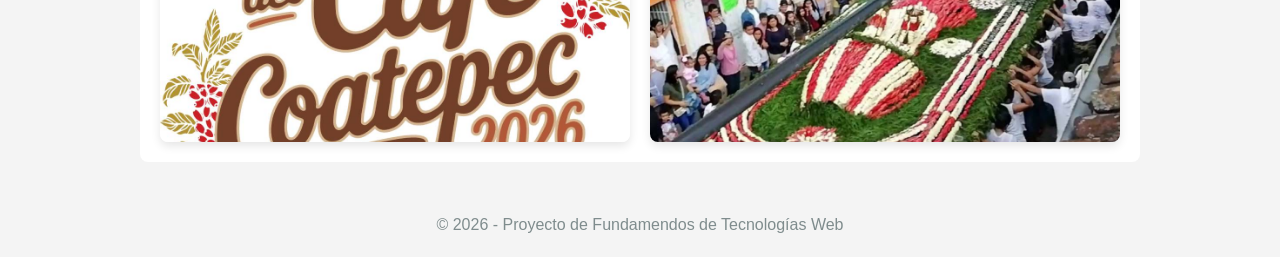
==== commit 44f70e10: "Commit final. Se cambió el contenido Lorem por información real para hacer ver la página más formal " ====
--- a/Coatepec.html
+++ b/Coatepec.html
@@ -47,7 +47,7 @@
         
                     <div class="historia-texto">
                         <h2>Historia</h2>
-                        <p>Lorem ipsum dolor sit, amet consectetur adipisicing elit. Officiis hic officia rem nesciunt odio? Necessitatibus inventore itaque debitis, aspernatur illum non reprehenderit ullam corrupti repellat eos, nulla eligendi? Voluptatibus, sunt!</p>
+                        <p>Fue fundado en el siglo XVI. Coatepec se consolidó como el corazón cafetalero de México gracias a su clima y suelo volcanico ideal para el grano de altura. Se arquitectura con techos de teja roja y patios interiores nos cuentan siglos de prosperidad cafetalera que lo han convertido en unos de los destinos culturales más importantes de la región.</p>
                     </div>
                 </div>
             </section>
@@ -118,7 +118,7 @@
                         <img src="img/Coatepec/Eventos-FeriaDelCafe-Ecatepec.jpg" alt="Logo De La Feria del Café 2026">
                         <div class="texto-oculto">
                             <h3>Feria Del Café</h3>
-                            <p>¡Conciertos, exposiciones, café y mucho más!</p>
+                            <p>Conciertos, exposiciones, café y mucho más</p>
                         </div>
                     </article>
 
